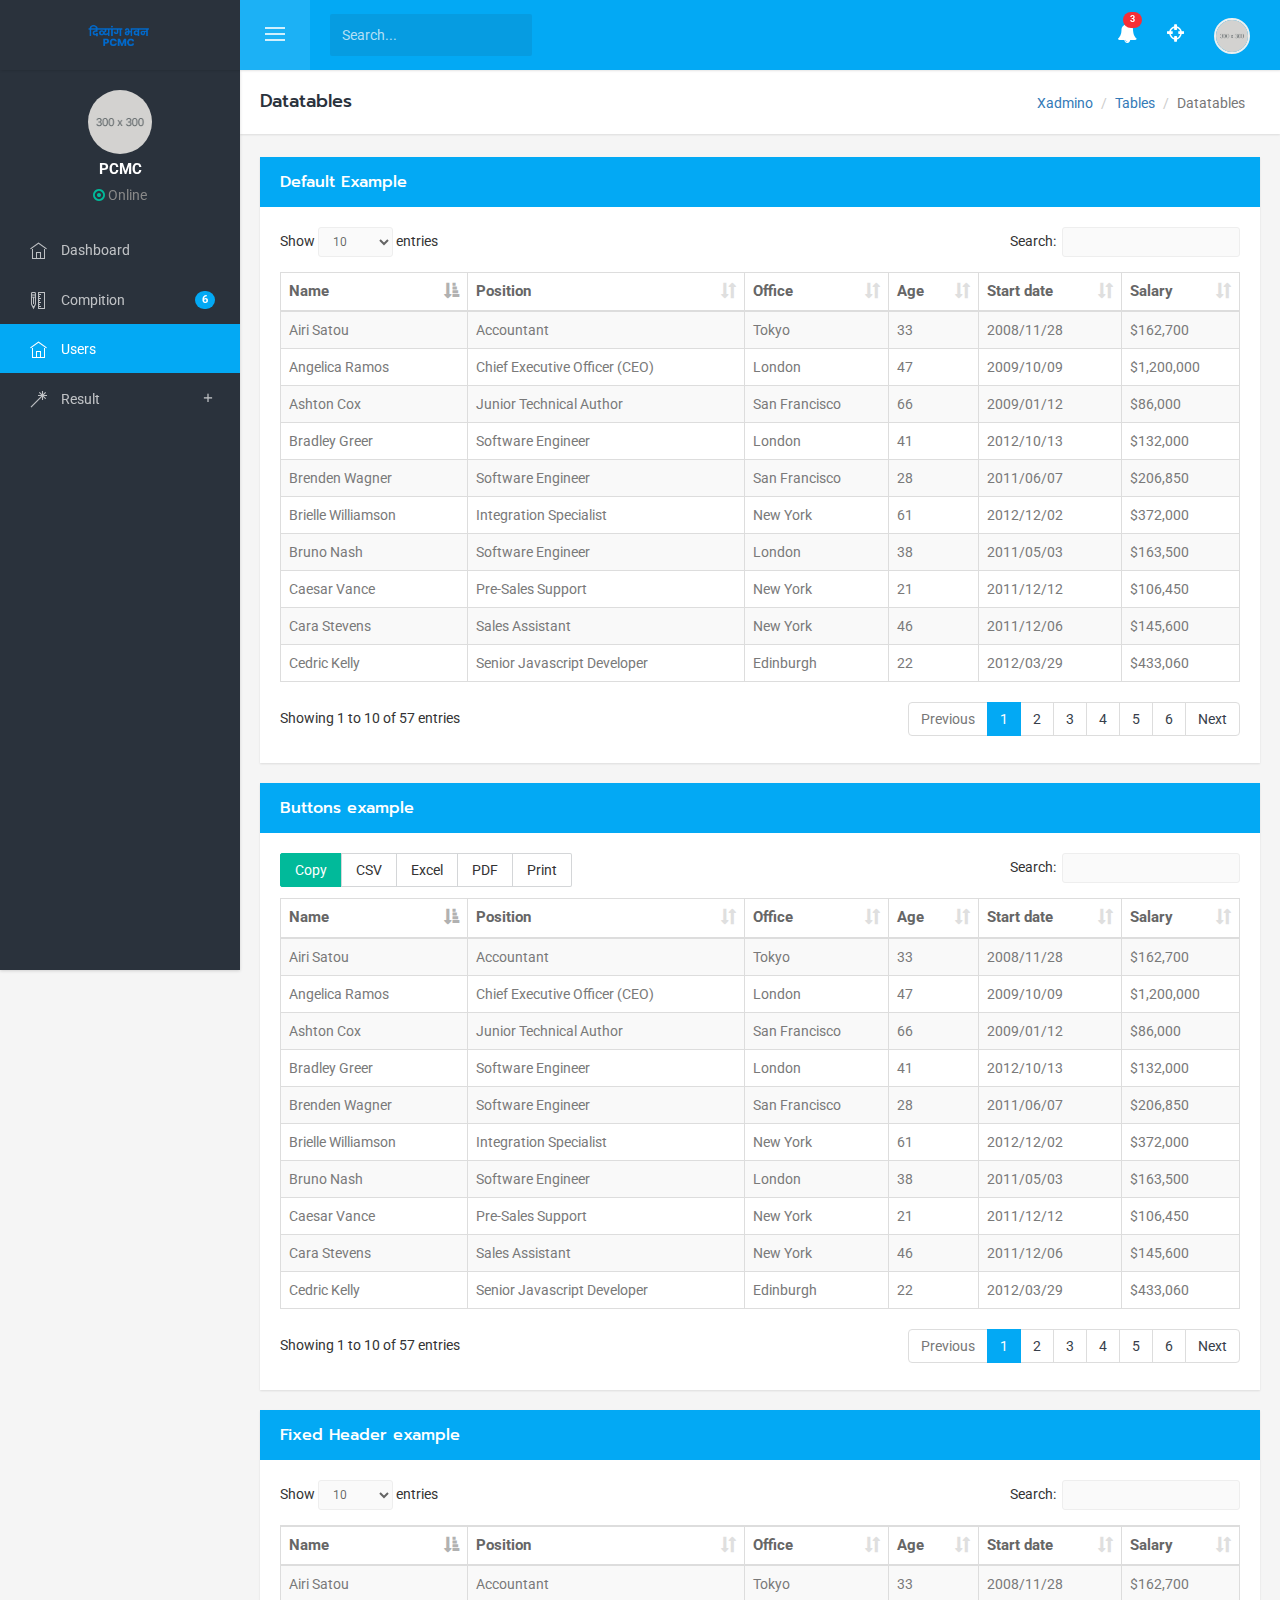
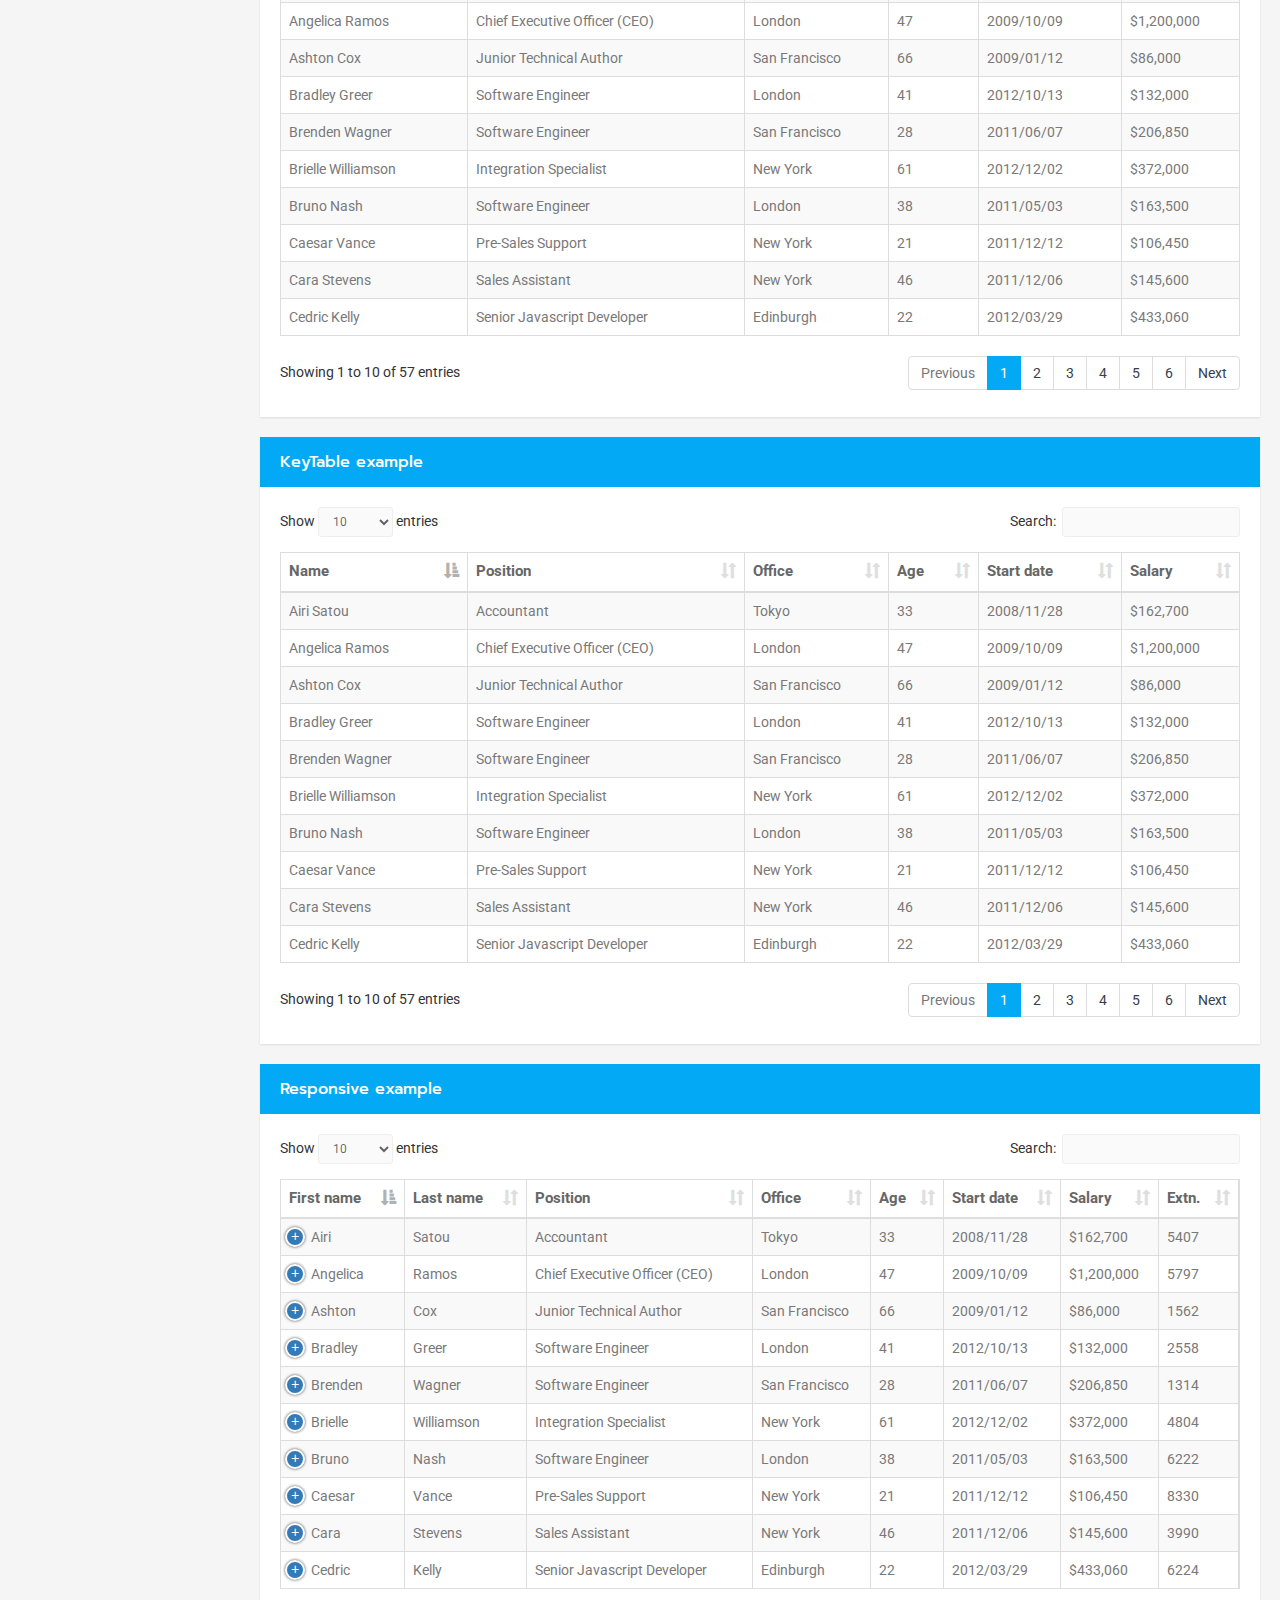
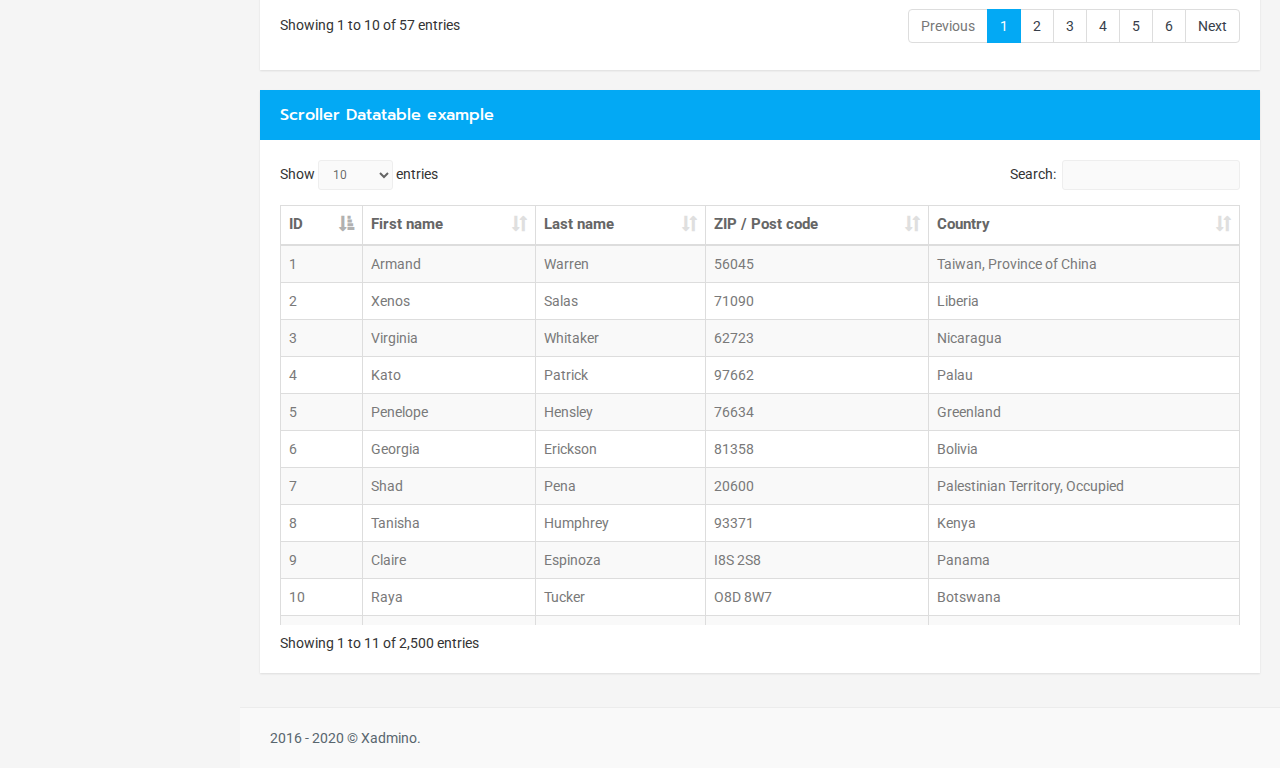
==== Xadmino_v1.1.0/Admin/tables-datatable.html @ afa3bd21 "Initial commit" ====
<!DOCTYPE html>
<html>
    <head>
        <meta charset="utf-8" />
        <title>Xadmino - Responsive Admin Dashboard Template</title>
        <meta name="viewport" content="width=device-width, initial-scale=1.0, maximum-scale=1.0, user-scalable=no" />
        <meta content="Admin Dashboard" name="description" />
        <meta content="ThemeDesign" name="author" />
        <meta http-equiv="X-UA-Compatible" content="IE=edge" />

        <link rel="shortcut icon" href="assets/images/favicon.ico">

        <!-- DataTables -->
        <link href="assets/plugins/datatables/jquery.dataTables.min.css" rel="stylesheet" type="text/css" />
        <link href="assets/plugins/datatables/buttons.bootstrap.min.css" rel="stylesheet" type="text/css" />
        <link href="assets/plugins/datatables/fixedHeader.bootstrap.min.css" rel="stylesheet" type="text/css" />
        <link href="assets/plugins/datatables/responsive.bootstrap.min.css" rel="stylesheet" type="text/css" />
        <link href="assets/plugins/datatables/dataTables.bootstrap.min.css" rel="stylesheet" type="text/css"/>
        <link href="assets/plugins/datatables/scroller.bootstrap.min.css" rel="stylesheet" type="text/css" />

        <link href="assets/css/bootstrap.min.css" rel="stylesheet" type="text/css">
        <link href="assets/css/icons.css" rel="stylesheet" type="text/css">
        <link href="assets/css/style.css" rel="stylesheet" type="text/css">

    </head>


    <body class="fixed-left">

        <!-- Begin page -->
        <div id="wrapper">

            <!-- Top Bar Start -->
            <div class="topbar">
                <!-- LOGO -->
                <div class="topbar-left">
                    <div class="text-center">
                        <a href="index.html" class="logo"><img src="assets/images/PCMC1.png" height="28"></a>
                        <a href="index.html" class="logo-sm"><img src="assets/images/logo_sm.png" height="36"></a>
                    </div>
                </div>
                <!-- Button mobile view to collapse sidebar menu -->
                <div class="navbar navbar-default" role="navigation">
                    <div class="container">
                        <div class="">
                            <div class="pull-left">
                                <button type="button" class="button-menu-mobile open-left waves-effect waves-light">
                                    <i class="ion-navicon"></i>
                                </button>
                                <span class="clearfix"></span>
                            </div>
                            <form class="navbar-form pull-left" role="search">
                                <div class="form-group">
                                    <input type="text" class="form-control search-bar" placeholder="Search...">
                                </div>
                                <button type="submit" class="btn btn-search"><i class="fa fa-search"></i></button>
                            </form>

                            <ul class="nav navbar-nav navbar-right pull-right">
                                <li class="dropdown hidden-xs">
                                    <a href="#" data-target="#" class="dropdown-toggle waves-effect waves-light" data-toggle="dropdown" aria-expanded="true">
                                        <i class="fa fa-bell"></i> <span class="badge badge-xs badge-danger">3</span>
                                    </a>
                                    <ul class="dropdown-menu dropdown-menu-lg">
                                        <li class="text-center notifi-title">Notification <span class="badge badge-xs badge-success">3</span></li>
                                        <li class="list-group">
                                           <!-- list item-->
                                           <a href="javascript:void(0);" class="list-group-item">
                                              <div class="media">
                                                 <div class="media-heading">Your order is placed</div>
                                                 <p class="m-0">
                                                   <small>Dummy text of the printing and typesetting industry.</small>
                                                 </p>
                                              </div>
                                           </a>
                                           <!-- list item-->
                                            <a href="javascript:void(0);" class="list-group-item">
                                              <div class="media">
                                                 <div class="media-body clearfix">
                                                    <div class="media-heading">New Message received</div>
                                                    <p class="m-0">
                                                       <small>You have 87 unread messages</small>
                                                    </p>
                                                 </div>
                                              </div>
                                            </a>
                                            <!-- list item-->
                                            <a href="javascript:void(0);" class="list-group-item">
                                              <div class="media">
                                                 <div class="media-body clearfix">
                                                    <div class="media-heading">Your item is shipped.</div>
                                                    <p class="m-0">
                                                       <small>It is a long established fact that a reader will</small>
                                                    </p>
                                                 </div>
                                              </div>
                                            </a>
                                           <!-- last list item -->
                                            <a href="javascript:void(0);" class="list-group-item">
                                              <small class="text-primary">See all notifications</small>
                                            </a>
                                        </li>
                                    </ul>
                                </li>
                                <li class="hidden-xs">
                                    <a href="#" id="btn-fullscreen" class="waves-effect waves-light"><i class="fa fa-crosshairs"></i></a>
                                </li>
                                <li class="dropdown">
                                    <a href="" class="dropdown-toggle profile waves-effect waves-light" data-toggle="dropdown" aria-expanded="true"><img src="assets/images/users/avatar-1.jpg" alt="user-img" class="img-circle"> </a>
                                    <ul class="dropdown-menu">
                                        <li><a href="javascript:void(0)"> Profile</a></li>
                                        <li><a href="javascript:void(0)"><span class="badge badge-success pull-right">5</span> Settings </a></li>
                                        <li><a href="javascript:void(0)"> Lock screen</a></li>
                                        <li class="divider"></li>
                                        <li><a href="javascript:void(0)"> Logout</a></li>
                                    </ul>
                                </li>
                            </ul>
                        </div>
                        <!--/.nav-collapse -->
                    </div>
                </div>
            </div>
            <!-- Top Bar End -->


            <!-- ========== Left Sidebar Start ========== -->

            <div class="left side-menu">
                <div class="sidebar-inner slimscrollleft">
                    <div class="user-details">
                        <div class="text-center">
                            <img src="assets/images/users/avatar-1.jpg" alt="" class="img-circle">
                        </div>
                        <div class="user-info">
                            <div class="dropdown">
                                <a href="#" class="dropdown-toggle" data-toggle="dropdown" aria-expanded="false">PCMC</a>
                                <ul class="dropdown-menu">
                                    <li><a href="javascript:void(0)"> Profile</a></li>
                                    <li><a href="javascript:void(0)"> Settings</a></li>
                                    <li><a href="javascript:void(0)"> Lock screen</a></li>
                                    <li class="divider"></li>
                                    <li><a href="javascript:void(0)"> Logout</a></li>
                                </ul>
                            </div>

                            <p class="text-muted m-0"><i class="fa fa-dot-circle-o text-success"></i> Online</p>
                        </div>
                    </div>
                    <!--- Divider -->
                    <div id="sidebar-menu">
                        <ul>
                            <li>
                                <a href="index.html" class="waves-effect"><i class="ti-home"></i><span> Dashboard </span></a>
                            </li>

                            <li>
                                <a href="ui-panels.html" class="waves-effect"><i class="ti-ruler-pencil"></i><span> Compition <span class="badge badge-primary pull-right">6</span></span></a>
                            </li>

                            <li>
                                <a href="tables-datatable.html" class="waves-effect"><i class="ti-home"></i><span> Users</span></a>
                            </li>


                            <li class="has_sub">
                                <a href="javascript:void(0);" class="waves-effect"><i class="ti-wand"></i> <span> Result </span> <span class="pull-right"><i class="mdi mdi-plus"></i></span></a>
                              
                            </li>

                       

                            

                       


                          

                           

                            <!--<li class="has_sub">-->
                                <!--<a href="javascript:void(0);" class="waves-effect"><i class="ti-share"></i><span>Multi Menu </span><span class="pull-right"><i class="mdi mdi-plus"></i></span></a>-->
                                <!--<ul>-->
                                    <!--<li class="has_sub">-->
                                        <!--<a href="javascript:void(0);" class="waves-effect"><span>Menu Item 1.1</span> <span class="pull-right"><i class="mdi mdi-plus"></i></span></a>-->
                                        <!--<ul style="">-->
                                            <!--<li><a href="javascript:void(0);"><span>Menu Item 2.1</span></a></li>-->
                                            <!--<li><a href="javascript:void(0);"><span>Menu Item 2.2</span></a></li>-->
                                        <!--</ul>-->
                                    <!--</li>-->
                                    <!--<li>-->
                                        <!--<a href="javascript:void(0);"><span>Menu Item 1.2</span></a>-->
                                    <!--</li>-->
                                <!--</ul>-->
                            <!--</li>-->
                        </ul>
                    </div>
                    <div class="clearfix"></div>
                </div> <!-- end sidebarinner -->
            </div> <!-- Left Sidebar End -->

            <!-- Start right Content here -->

            <div class="content-page">
                <!-- Start content -->
                <div class="content">
                    <div class="container">

                        <!-- Page-Title -->
                        <div class="row">
                            <div class="col-sm-12">
                                <div class="page-header-title">
                                    <h4 class="pull-left page-title">Datatables</h4>
                                    <ol class="breadcrumb pull-right">
                                        <li><a href="#">Xadmino</a></li>
                                        <li><a href="#">Tables</a></li>
                                        <li class="active">Datatables</li>
                                    </ol>
                                    <div class="clearfix"></div>
                                </div>
                            </div>
                        </div>


                        <div class="row">
                            <div class="col-md-12">
                                <div class="panel panel-primary">
                                    <div class="panel-heading">
                                        <h3 class="panel-title">Default Example</h3>
                                    </div>
                                    <div class="panel-body">
                                        <div class="row">
                                            <div class="col-md-12 col-sm-12 col-xs-12">
                                                <table id="datatable" class="table table-striped table-bordered">
                                                    <thead>
                                                        <tr>
                                                            <th>Name</th>
                                                            <th>Position</th>
                                                            <th>Office</th>
                                                            <th>Age</th>
                                                            <th>Start date</th>
                                                            <th>Salary</th>
                                                        </tr>
                                                    </thead>


                                                    <tbody>
                                                        <tr>
                                                            <td>Tiger Nixon</td>
                                                            <td>System Architect</td>
                                                            <td>Edinburgh</td>
                                                            <td>61</td>
                                                            <td>2011/04/25</td>
                                                            <td>$320,800</td>
                                                        </tr>
                                                        <tr>
                                                            <td>Garrett Winters</td>
                                                            <td>Accountant</td>
                                                            <td>Tokyo</td>
                                                            <td>63</td>
                                                            <td>2011/07/25</td>
                                                            <td>$170,750</td>
                                                        </tr>
                                                        <tr>
                                                            <td>Ashton Cox</td>
                                                            <td>Junior Technical Author</td>
                                                            <td>San Francisco</td>
                                                            <td>66</td>
                                                            <td>2009/01/12</td>
                                                            <td>$86,000</td>
                                                        </tr>
                                                        <tr>
                                                            <td>Cedric Kelly</td>
                                                            <td>Senior Javascript Developer</td>
                                                            <td>Edinburgh</td>
                                                            <td>22</td>
                                                            <td>2012/03/29</td>
                                                            <td>$433,060</td>
                                                        </tr>
                                                        <tr>
                                                            <td>Airi Satou</td>
                                                            <td>Accountant</td>
                                                            <td>Tokyo</td>
                                                            <td>33</td>
                                                            <td>2008/11/28</td>
                                                            <td>$162,700</td>
                                                        </tr>
                                                        <tr>
                                                            <td>Brielle Williamson</td>
                                                            <td>Integration Specialist</td>
                                                            <td>New York</td>
                                                            <td>61</td>
                                                            <td>2012/12/02</td>
                                                            <td>$372,000</td>
                                                        </tr>
                                                        <tr>
                                                            <td>Herrod Chandler</td>
                                                            <td>Sales Assistant</td>
                                                            <td>San Francisco</td>
                                                            <td>59</td>
                                                            <td>2012/08/06</td>
                                                            <td>$137,500</td>
                                                        </tr>
                                                        <tr>
                                                            <td>Rhona Davidson</td>
                                                            <td>Integration Specialist</td>
                                                            <td>Tokyo</td>
                                                            <td>55</td>
                                                            <td>2010/10/14</td>
                                                            <td>$327,900</td>
                                                        </tr>
                                                        <tr>
                                                            <td>Colleen Hurst</td>
                                                            <td>Javascript Developer</td>
                                                            <td>San Francisco</td>
                                                            <td>39</td>
                                                            <td>2009/09/15</td>
                                                            <td>$205,500</td>
                                                        </tr>
                                                        <tr>
                                                            <td>Sonya Frost</td>
                                                            <td>Software Engineer</td>
                                                            <td>Edinburgh</td>
                                                            <td>23</td>
                                                            <td>2008/12/13</td>
                                                            <td>$103,600</td>
                                                        </tr>
                                                        <tr>
                                                            <td>Jena Gaines</td>
                                                            <td>Office Manager</td>
                                                            <td>London</td>
                                                            <td>30</td>
                                                            <td>2008/12/19</td>
                                                            <td>$90,560</td>
                                                        </tr>
                                                        <tr>
                                                            <td>Quinn Flynn</td>
                                                            <td>Support Lead</td>
                                                            <td>Edinburgh</td>
                                                            <td>22</td>
                                                            <td>2013/03/03</td>
                                                            <td>$342,000</td>
                                                        </tr>
                                                        <tr>
                                                            <td>Charde Marshall</td>
                                                            <td>Regional Director</td>
                                                            <td>San Francisco</td>
                                                            <td>36</td>
                                                            <td>2008/10/16</td>
                                                            <td>$470,600</td>
                                                        </tr>
                                                        <tr>
                                                            <td>Haley Kennedy</td>
                                                            <td>Senior Marketing Designer</td>
                                                            <td>London</td>
                                                            <td>43</td>
                                                            <td>2012/12/18</td>
                                                            <td>$313,500</td>
                                                        </tr>
                                                        <tr>
                                                            <td>Tatyana Fitzpatrick</td>
                                                            <td>Regional Director</td>
                                                            <td>London</td>
                                                            <td>19</td>
                                                            <td>2010/03/17</td>
                                                            <td>$385,750</td>
                                                        </tr>
                                                        <tr>
                                                            <td>Michael Silva</td>
                                                            <td>Marketing Designer</td>
                                                            <td>London</td>
                                                            <td>66</td>
                                                            <td>2012/11/27</td>
                                                            <td>$198,500</td>
                                                        </tr>
                                                        <tr>
                                                            <td>Paul Byrd</td>
                                                            <td>Chief Financial Officer (CFO)</td>
                                                            <td>New York</td>
                                                            <td>64</td>
                                                            <td>2010/06/09</td>
                                                            <td>$725,000</td>
                                                        </tr>
                                                        <tr>
                                                            <td>Gloria Little</td>
                                                            <td>Systems Administrator</td>
                                                            <td>New York</td>
                                                            <td>59</td>
                                                            <td>2009/04/10</td>
                                                            <td>$237,500</td>
                                                        </tr>
                                                        <tr>
                                                            <td>Bradley Greer</td>
                                                            <td>Software Engineer</td>
                                                            <td>London</td>
                                                            <td>41</td>
                                                            <td>2012/10/13</td>
                                                            <td>$132,000</td>
                                                        </tr>
                                                        <tr>
                                                            <td>Dai Rios</td>
                                                            <td>Personnel Lead</td>
                                                            <td>Edinburgh</td>
                                                            <td>35</td>
                                                            <td>2012/09/26</td>
                                                            <td>$217,500</td>
                                                        </tr>
                                                        <tr>
                                                            <td>Jenette Caldwell</td>
                                                            <td>Development Lead</td>
                                                            <td>New York</td>
                                                            <td>30</td>
                                                            <td>2011/09/03</td>
                                                            <td>$345,000</td>
                                                        </tr>
                                                        <tr>
                                                            <td>Yuri Berry</td>
                                                            <td>Chief Marketing Officer (CMO)</td>
                                                            <td>New York</td>
                                                            <td>40</td>
                                                            <td>2009/06/25</td>
                                                            <td>$675,000</td>
                                                        </tr>
                                                        <tr>
                                                            <td>Caesar Vance</td>
                                                            <td>Pre-Sales Support</td>
                                                            <td>New York</td>
                                                            <td>21</td>
                                                            <td>2011/12/12</td>
                                                            <td>$106,450</td>
                                                        </tr>
                                                        <tr>
                                                            <td>Doris Wilder</td>
                                                            <td>Sales Assistant</td>
                                                            <td>Sidney</td>
                                                            <td>23</td>
                                                            <td>2010/09/20</td>
                                                            <td>$85,600</td>
                                                        </tr>
                                                        <tr>
                                                            <td>Angelica Ramos</td>
                                                            <td>Chief Executive Officer (CEO)</td>
                                                            <td>London</td>
                                                            <td>47</td>
                                                            <td>2009/10/09</td>
                                                            <td>$1,200,000</td>
                                                        </tr>
                                                        <tr>
                                                            <td>Gavin Joyce</td>
                                                            <td>Developer</td>
                                                            <td>Edinburgh</td>
                                                            <td>42</td>
                                                            <td>2010/12/22</td>
                                                            <td>$92,575</td>
                                                        </tr>
                                                        <tr>
                                                            <td>Jennifer Chang</td>
                                                            <td>Regional Director</td>
                                                            <td>Singapore</td>
                                                            <td>28</td>
                                                            <td>2010/11/14</td>
                                                            <td>$357,650</td>
                                                        </tr>
                                                        <tr>
                                                            <td>Brenden Wagner</td>
                                                            <td>Software Engineer</td>
                                                            <td>San Francisco</td>
                                                            <td>28</td>
                                                            <td>2011/06/07</td>
                                                            <td>$206,850</td>
                                                        </tr>
                                                        <tr>
                                                            <td>Fiona Green</td>
                                                            <td>Chief Operating Officer (COO)</td>
                                                            <td>San Francisco</td>
                                                            <td>48</td>
                                                            <td>2010/03/11</td>
                                                            <td>$850,000</td>
                                                        </tr>
                                                        <tr>
                                                            <td>Shou Itou</td>
                                                            <td>Regional Marketing</td>
                                                            <td>Tokyo</td>
                                                            <td>20</td>
                                                            <td>2011/08/14</td>
                                                            <td>$163,000</td>
                                                        </tr>
                                                        <tr>
                                                            <td>Michelle House</td>
                                                            <td>Integration Specialist</td>
                                                            <td>Sidney</td>
                                                            <td>37</td>
                                                            <td>2011/06/02</td>
                                                            <td>$95,400</td>
                                                        </tr>
                                                        <tr>
                                                            <td>Suki Burks</td>
                                                            <td>Developer</td>
                                                            <td>London</td>
                                                            <td>53</td>
                                                            <td>2009/10/22</td>
                                                            <td>$114,500</td>
                                                        </tr>
                                                        <tr>
                                                            <td>Prescott Bartlett</td>
                                                            <td>Technical Author</td>
                                                            <td>London</td>
                                                            <td>27</td>
                                                            <td>2011/05/07</td>
                                                            <td>$145,000</td>
                                                        </tr>
                                                        <tr>
                                                            <td>Gavin Cortez</td>
                                                            <td>Team Leader</td>
                                                            <td>San Francisco</td>
                                                            <td>22</td>
                                                            <td>2008/10/26</td>
                                                            <td>$235,500</td>
                                                        </tr>
                                                        <tr>
                                                            <td>Martena Mccray</td>
                                                            <td>Post-Sales support</td>
                                                            <td>Edinburgh</td>
                                                            <td>46</td>
                                                            <td>2011/03/09</td>
                                                            <td>$324,050</td>
                                                        </tr>
                                                        <tr>
                                                            <td>Unity Butler</td>
                                                            <td>Marketing Designer</td>
                                                            <td>San Francisco</td>
                                                            <td>47</td>
                                                            <td>2009/12/09</td>
                                                            <td>$85,675</td>
                                                        </tr>
                                                        <tr>
                                                            <td>Howard Hatfield</td>
                                                            <td>Office Manager</td>
                                                            <td>San Francisco</td>
                                                            <td>51</td>
                                                            <td>2008/12/16</td>
                                                            <td>$164,500</td>
                                                        </tr>
                                                        <tr>
                                                            <td>Hope Fuentes</td>
                                                            <td>Secretary</td>
                                                            <td>San Francisco</td>
                                                            <td>41</td>
                                                            <td>2010/02/12</td>
                                                            <td>$109,850</td>
                                                        </tr>
                                                        <tr>
                                                            <td>Vivian Harrell</td>
                                                            <td>Financial Controller</td>
                                                            <td>San Francisco</td>
                                                            <td>62</td>
                                                            <td>2009/02/14</td>
                                                            <td>$452,500</td>
                                                        </tr>
                                                        <tr>
                                                            <td>Timothy Mooney</td>
                                                            <td>Office Manager</td>
                                                            <td>London</td>
                                                            <td>37</td>
                                                            <td>2008/12/11</td>
                                                            <td>$136,200</td>
                                                        </tr>
                                                        <tr>
                                                            <td>Jackson Bradshaw</td>
                                                            <td>Director</td>
                                                            <td>New York</td>
                                                            <td>65</td>
                                                            <td>2008/09/26</td>
                                                            <td>$645,750</td>
                                                        </tr>
                                                        <tr>
                                                            <td>Olivia Liang</td>
                                                            <td>Support Engineer</td>
                                                            <td>Singapore</td>
                                                            <td>64</td>
                                                            <td>2011/02/03</td>
                                                            <td>$234,500</td>
                                                        </tr>
                                                        <tr>
                                                            <td>Bruno Nash</td>
                                                            <td>Software Engineer</td>
                                                            <td>London</td>
                                                            <td>38</td>
                                                            <td>2011/05/03</td>
                                                            <td>$163,500</td>
                                                        </tr>
                                                        <tr>
                                                            <td>Sakura Yamamoto</td>
                                                            <td>Support Engineer</td>
                                                            <td>Tokyo</td>
                                                            <td>37</td>
                                                            <td>2009/08/19</td>
                                                            <td>$139,575</td>
                                                        </tr>
                                                        <tr>
                                                            <td>Thor Walton</td>
                                                            <td>Developer</td>
                                                            <td>New York</td>
                                                            <td>61</td>
                                                            <td>2013/08/11</td>
                                                            <td>$98,540</td>
                                                        </tr>
                                                        <tr>
                                                            <td>Finn Camacho</td>
                                                            <td>Support Engineer</td>
                                                            <td>San Francisco</td>
                                                            <td>47</td>
                                                            <td>2009/07/07</td>
                                                            <td>$87,500</td>
                                                        </tr>
                                                        <tr>
                                                            <td>Serge Baldwin</td>
                                                            <td>Data Coordinator</td>
                                                            <td>Singapore</td>
                                                            <td>64</td>
                                                            <td>2012/04/09</td>
                                                            <td>$138,575</td>
                                                        </tr>
                                                        <tr>
                                                            <td>Zenaida Frank</td>
                                                            <td>Software Engineer</td>
                                                            <td>New York</td>
                                                            <td>63</td>
                                                            <td>2010/01/04</td>
                                                            <td>$125,250</td>
                                                        </tr>
                                                        <tr>
                                                            <td>Zorita Serrano</td>
                                                            <td>Software Engineer</td>
                                                            <td>San Francisco</td>
                                                            <td>56</td>
                                                            <td>2012/06/01</td>
                                                            <td>$115,000</td>
                                                        </tr>
                                                        <tr>
                                                            <td>Jennifer Acosta</td>
                                                            <td>Junior Javascript Developer</td>
                                                            <td>Edinburgh</td>
                                                            <td>43</td>
                                                            <td>2013/02/01</td>
                                                            <td>$75,650</td>
                                                        </tr>
                                                        <tr>
                                                            <td>Cara Stevens</td>
                                                            <td>Sales Assistant</td>
                                                            <td>New York</td>
                                                            <td>46</td>
                                                            <td>2011/12/06</td>
                                                            <td>$145,600</td>
                                                        </tr>
                                                        <tr>
                                                            <td>Hermione Butler</td>
                                                            <td>Regional Director</td>
                                                            <td>London</td>
                                                            <td>47</td>
                                                            <td>2011/03/21</td>
                                                            <td>$356,250</td>
                                                        </tr>
                                                        <tr>
                                                            <td>Lael Greer</td>
                                                            <td>Systems Administrator</td>
                                                            <td>London</td>
                                                            <td>21</td>
                                                            <td>2009/02/27</td>
                                                            <td>$103,500</td>
                                                        </tr>
                                                        <tr>
                                                            <td>Jonas Alexander</td>
                                                            <td>Developer</td>
                                                            <td>San Francisco</td>
                                                            <td>30</td>
                                                            <td>2010/07/14</td>
                                                            <td>$86,500</td>
                                                        </tr>
                                                        <tr>
                                                            <td>Shad Decker</td>
                                                            <td>Regional Director</td>
                                                            <td>Edinburgh</td>
                                                            <td>51</td>
                                                            <td>2008/11/13</td>
                                                            <td>$183,000</td>
                                                        </tr>
                                                        <tr>
                                                            <td>Michael Bruce</td>
                                                            <td>Javascript Developer</td>
                                                            <td>Singapore</td>
                                                            <td>29</td>
                                                            <td>2011/06/27</td>
                                                            <td>$183,000</td>
                                                        </tr>
                                                        <tr>
                                                            <td>Donna Snider</td>
                                                            <td>Customer Support</td>
                                                            <td>New York</td>
                                                            <td>27</td>
                                                            <td>2011/01/25</td>
                                                            <td>$112,000</td>
                                                        </tr>
                                                    </tbody>
                                                </table>

                                            </div>
                                        </div>
                                    </div>
                                </div>
                            </div>

                        </div> <!-- End Row -->


                        <div class="row">
                            <div class="col-md-12">
                                <div class="panel panel-primary">
                                    <div class="panel-heading">
                                        <h3 class="panel-title">Buttons example</h3>
                                    </div>
                                    <div class="panel-body">

                                        <table id="datatable-buttons" class="table table-striped table-bordered">
                                            <thead>
                                                <tr>
                                                    <th>Name</th>
                                                    <th>Position</th>
                                                    <th>Office</th>
                                                    <th>Age</th>
                                                    <th>Start date</th>
                                                    <th>Salary</th>
                                                </tr>
                                            </thead>


                                            <tbody>
                                                <tr>
                                                    <td>Tiger Nixon</td>
                                                    <td>System Architect</td>
                                                    <td>Edinburgh</td>
                                                    <td>61</td>
                                                    <td>2011/04/25</td>
                                                    <td>$320,800</td>
                                                </tr>
                                                <tr>
                                                    <td>Garrett Winters</td>
                                                    <td>Accountant</td>
                                                    <td>Tokyo</td>
                                                    <td>63</td>
                                                    <td>2011/07/25</td>
                                                    <td>$170,750</td>
                                                </tr>
                                                <tr>
                                                    <td>Ashton Cox</td>
                                                    <td>Junior Technical Author</td>
                                                    <td>San Francisco</td>
                                                    <td>66</td>
                                                    <td>2009/01/12</td>
                                                    <td>$86,000</td>
                                                </tr>
                                                <tr>
                                                    <td>Cedric Kelly</td>
                                                    <td>Senior Javascript Developer</td>
                                                    <td>Edinburgh</td>
                                                    <td>22</td>
                                                    <td>2012/03/29</td>
                                                    <td>$433,060</td>
                                                </tr>
                                                <tr>
                                                    <td>Airi Satou</td>
                                                    <td>Accountant</td>
                                                    <td>Tokyo</td>
                                                    <td>33</td>
                                                    <td>2008/11/28</td>
                                                    <td>$162,700</td>
                                                </tr>
                                                <tr>
                                                    <td>Brielle Williamson</td>
                                                    <td>Integration Specialist</td>
                                                    <td>New York</td>
                                                    <td>61</td>
                                                    <td>2012/12/02</td>
                                                    <td>$372,000</td>
                                                </tr>
                                                <tr>
                                                    <td>Herrod Chandler</td>
                                                    <td>Sales Assistant</td>
                                                    <td>San Francisco</td>
                                                    <td>59</td>
                                                    <td>2012/08/06</td>
                                                    <td>$137,500</td>
                                                </tr>
                                                <tr>
                                                    <td>Rhona Davidson</td>
                                                    <td>Integration Specialist</td>
                                                    <td>Tokyo</td>
                                                    <td>55</td>
                                                    <td>2010/10/14</td>
                                                    <td>$327,900</td>
                                                </tr>
                                                <tr>
                                                    <td>Colleen Hurst</td>
                                                    <td>Javascript Developer</td>
                                                    <td>San Francisco</td>
                                                    <td>39</td>
                                                    <td>2009/09/15</td>
                                                    <td>$205,500</td>
                                                </tr>
                                                <tr>
                                                    <td>Sonya Frost</td>
                                                    <td>Software Engineer</td>
                                                    <td>Edinburgh</td>
                                                    <td>23</td>
                                                    <td>2008/12/13</td>
                                                    <td>$103,600</td>
                                                </tr>
                                                <tr>
                                                    <td>Jena Gaines</td>
                                                    <td>Office Manager</td>
                                                    <td>London</td>
                                                    <td>30</td>
                                                    <td>2008/12/19</td>
                                                    <td>$90,560</td>
                                                </tr>
                                                <tr>
                                                    <td>Quinn Flynn</td>
                                                    <td>Support Lead</td>
                                                    <td>Edinburgh</td>
                                                    <td>22</td>
                                                    <td>2013/03/03</td>
                                                    <td>$342,000</td>
                                                </tr>
                                                <tr>
                                                    <td>Charde Marshall</td>
                                                    <td>Regional Director</td>
                                                    <td>San Francisco</td>
                                                    <td>36</td>
                                                    <td>2008/10/16</td>
                                                    <td>$470,600</td>
                                                </tr>
                                                <tr>
                                                    <td>Haley Kennedy</td>
                                                    <td>Senior Marketing Designer</td>
                                                    <td>London</td>
                                                    <td>43</td>
                                                    <td>2012/12/18</td>
                                                    <td>$313,500</td>
                                                </tr>
                                                <tr>
                                                    <td>Tatyana Fitzpatrick</td>
                                                    <td>Regional Director</td>
                                                    <td>London</td>
                                                    <td>19</td>
                                                    <td>2010/03/17</td>
                                                    <td>$385,750</td>
                                                </tr>
                                                <tr>
                                                    <td>Michael Silva</td>
                                                    <td>Marketing Designer</td>
                                                    <td>London</td>
                                                    <td>66</td>
                                                    <td>2012/11/27</td>
                                                    <td>$198,500</td>
                                                </tr>
                                                <tr>
                                                    <td>Paul Byrd</td>
                                                    <td>Chief Financial Officer (CFO)</td>
                                                    <td>New York</td>
                                                    <td>64</td>
                                                    <td>2010/06/09</td>
                                                    <td>$725,000</td>
                                                </tr>
                                                <tr>
                                                    <td>Gloria Little</td>
                                                    <td>Systems Administrator</td>
                                                    <td>New York</td>
                                                    <td>59</td>
                                                    <td>2009/04/10</td>
                                                    <td>$237,500</td>
                                                </tr>
                                                <tr>
                                                    <td>Bradley Greer</td>
                                                    <td>Software Engineer</td>
                                                    <td>London</td>
                                                    <td>41</td>
                                                    <td>2012/10/13</td>
                                                    <td>$132,000</td>
                                                </tr>
                                                <tr>
                                                    <td>Dai Rios</td>
                                                    <td>Personnel Lead</td>
                                                    <td>Edinburgh</td>
                                                    <td>35</td>
                                                    <td>2012/09/26</td>
                                                    <td>$217,500</td>
                                                </tr>
                                                <tr>
                                                    <td>Jenette Caldwell</td>
                                                    <td>Development Lead</td>
                                                    <td>New York</td>
                                                    <td>30</td>
                                                    <td>2011/09/03</td>
                                                    <td>$345,000</td>
                                                </tr>
                                                <tr>
                                                    <td>Yuri Berry</td>
                                                    <td>Chief Marketing Officer (CMO)</td>
                                                    <td>New York</td>
                                                    <td>40</td>
                                                    <td>2009/06/25</td>
                                                    <td>$675,000</td>
                                                </tr>
                                                <tr>
                                                    <td>Caesar Vance</td>
                                                    <td>Pre-Sales Support</td>
                                                    <td>New York</td>
                                                    <td>21</td>
                                                    <td>2011/12/12</td>
                                                    <td>$106,450</td>
                                                </tr>
                                                <tr>
                                                    <td>Doris Wilder</td>
                                                    <td>Sales Assistant</td>
                                                    <td>Sidney</td>
                                                    <td>23</td>
                                                    <td>2010/09/20</td>
                                                    <td>$85,600</td>
                                                </tr>
                                                <tr>
                                                    <td>Angelica Ramos</td>
                                                    <td>Chief Executive Officer (CEO)</td>
                                                    <td>London</td>
                                                    <td>47</td>
                                                    <td>2009/10/09</td>
                                                    <td>$1,200,000</td>
                                                </tr>
                                                <tr>
                                                    <td>Gavin Joyce</td>
                                                    <td>Developer</td>
                                                    <td>Edinburgh</td>
                                                    <td>42</td>
                                                    <td>2010/12/22</td>
                                                    <td>$92,575</td>
                                                </tr>
                                                <tr>
                                                    <td>Jennifer Chang</td>
                                                    <td>Regional Director</td>
                                                    <td>Singapore</td>
                                                    <td>28</td>
                                                    <td>2010/11/14</td>
                                                    <td>$357,650</td>
                                                </tr>
                                                <tr>
                                                    <td>Brenden Wagner</td>
                                                    <td>Software Engineer</td>
                                                    <td>San Francisco</td>
                                                    <td>28</td>
                                                    <td>2011/06/07</td>
                                                    <td>$206,850</td>
                                                </tr>
                                                <tr>
                                                    <td>Fiona Green</td>
                                                    <td>Chief Operating Officer (COO)</td>
                                                    <td>San Francisco</td>
                                                    <td>48</td>
                                                    <td>2010/03/11</td>
                                                    <td>$850,000</td>
                                                </tr>
                                                <tr>
                                                    <td>Shou Itou</td>
                                                    <td>Regional Marketing</td>
                                                    <td>Tokyo</td>
                                                    <td>20</td>
                                                    <td>2011/08/14</td>
                                                    <td>$163,000</td>
                                                </tr>
                                                <tr>
                                                    <td>Michelle House</td>
                                                    <td>Integration Specialist</td>
                                                    <td>Sidney</td>
                                                    <td>37</td>
                                                    <td>2011/06/02</td>
                                                    <td>$95,400</td>
                                                </tr>
                                                <tr>
                                                    <td>Suki Burks</td>
                                                    <td>Developer</td>
                                                    <td>London</td>
                                                    <td>53</td>
                                                    <td>2009/10/22</td>
                                                    <td>$114,500</td>
                                                </tr>
                                                <tr>
                                                    <td>Prescott Bartlett</td>
                                                    <td>Technical Author</td>
                                                    <td>London</td>
                                                    <td>27</td>
                                                    <td>2011/05/07</td>
                                                    <td>$145,000</td>
                                                </tr>
                                                <tr>
                                                    <td>Gavin Cortez</td>
                                                    <td>Team Leader</td>
                                                    <td>San Francisco</td>
                                                    <td>22</td>
                                                    <td>2008/10/26</td>
                                                    <td>$235,500</td>
                                                </tr>
                                                <tr>
                                                    <td>Martena Mccray</td>
                                                    <td>Post-Sales support</td>
                                                    <td>Edinburgh</td>
                                                    <td>46</td>
                                                    <td>2011/03/09</td>
                                                    <td>$324,050</td>
                                                </tr>
                                                <tr>
                                                    <td>Unity Butler</td>
                                                    <td>Marketing Designer</td>
                                                    <td>San Francisco</td>
                                                    <td>47</td>
                                                    <td>2009/12/09</td>
                                                    <td>$85,675</td>
                                                </tr>
                                                <tr>
                                                    <td>Howard Hatfield</td>
                                                    <td>Office Manager</td>
                                                    <td>San Francisco</td>
                                                    <td>51</td>
                                                    <td>2008/12/16</td>
                                                    <td>$164,500</td>
                                                </tr>
                                                <tr>
                                                    <td>Hope Fuentes</td>
                                                    <td>Secretary</td>
                                                    <td>San Francisco</td>
                                                    <td>41</td>
                                                    <td>2010/02/12</td>
                                                    <td>$109,850</td>
                                                </tr>
                                                <tr>
                                                    <td>Vivian Harrell</td>
                                                    <td>Financial Controller</td>
                                                    <td>San Francisco</td>
                                                    <td>62</td>
                                                    <td>2009/02/14</td>
                                                    <td>$452,500</td>
                                                </tr>
                                                <tr>
                                                    <td>Timothy Mooney</td>
                                                    <td>Office Manager</td>
                                                    <td>London</td>
                                                    <td>37</td>
                                                    <td>2008/12/11</td>
                                                    <td>$136,200</td>
                                                </tr>
                                                <tr>
                                                    <td>Jackson Bradshaw</td>
                                                    <td>Director</td>
                                                    <td>New York</td>
                                                    <td>65</td>
                                                    <td>2008/09/26</td>
                                                    <td>$645,750</td>
                                                </tr>
                                                <tr>
                                                    <td>Olivia Liang</td>
                                                    <td>Support Engineer</td>
                                                    <td>Singapore</td>
                                                    <td>64</td>
                                                    <td>2011/02/03</td>
                                                    <td>$234,500</td>
                                                </tr>
                                                <tr>
                                                    <td>Bruno Nash</td>
                                                    <td>Software Engineer</td>
                                                    <td>London</td>
                                                    <td>38</td>
                                                    <td>2011/05/03</td>
                                                    <td>$163,500</td>
                                                </tr>
                                                <tr>
                                                    <td>Sakura Yamamoto</td>
                                                    <td>Support Engineer</td>
                                                    <td>Tokyo</td>
                                                    <td>37</td>
                                                    <td>2009/08/19</td>
                                                    <td>$139,575</td>
                                                </tr>
                                                <tr>
                                                    <td>Thor Walton</td>
                                                    <td>Developer</td>
                                                    <td>New York</td>
                                                    <td>61</td>
                                                    <td>2013/08/11</td>
                                                    <td>$98,540</td>
                                                </tr>
                                                <tr>
                                                    <td>Finn Camacho</td>
                                                    <td>Support Engineer</td>
                                                    <td>San Francisco</td>
                                                    <td>47</td>
                                                    <td>2009/07/07</td>
                                                    <td>$87,500</td>
                                                </tr>
                                                <tr>
                                                    <td>Serge Baldwin</td>
                                                    <td>Data Coordinator</td>
                                                    <td>Singapore</td>
                                                    <td>64</td>
                                                    <td>2012/04/09</td>
                                                    <td>$138,575</td>
                                                </tr>
                                                <tr>
                                                    <td>Zenaida Frank</td>
                                                    <td>Software Engineer</td>
                                                    <td>New York</td>
                                                    <td>63</td>
                                                    <td>2010/01/04</td>
                                                    <td>$125,250</td>
                                                </tr>
                                                <tr>
                                                    <td>Zorita Serrano</td>
                                                    <td>Software Engineer</td>
                                                    <td>San Francisco</td>
                                                    <td>56</td>
                                                    <td>2012/06/01</td>
                                                    <td>$115,000</td>
                                                </tr>
                                                <tr>
                                                    <td>Jennifer Acosta</td>
                                                    <td>Junior Javascript Developer</td>
                                                    <td>Edinburgh</td>
                                                    <td>43</td>
                                                    <td>2013/02/01</td>
                                                    <td>$75,650</td>
                                                </tr>
                                                <tr>
                                                    <td>Cara Stevens</td>
                                                    <td>Sales Assistant</td>
                                                    <td>New York</td>
                                                    <td>46</td>
                                                    <td>2011/12/06</td>
                                                    <td>$145,600</td>
                                                </tr>
                                                <tr>
                                                    <td>Hermione Butler</td>
                                                    <td>Regional Director</td>
                                                    <td>London</td>
                                                    <td>47</td>
                                                    <td>2011/03/21</td>
                                                    <td>$356,250</td>
                                                </tr>
                                                <tr>
                                                    <td>Lael Greer</td>
                                                    <td>Systems Administrator</td>
                                                    <td>London</td>
                                                    <td>21</td>
                                                    <td>2009/02/27</td>
                                                    <td>$103,500</td>
                                                </tr>
                                                <tr>
                                                    <td>Jonas Alexander</td>
                                                    <td>Developer</td>
                                                    <td>San Francisco</td>
                                                    <td>30</td>
                                                    <td>2010/07/14</td>
                                                    <td>$86,500</td>
                                                </tr>
                                                <tr>
                                                    <td>Shad Decker</td>
                                                    <td>Regional Director</td>
                                                    <td>Edinburgh</td>
                                                    <td>51</td>
                                                    <td>2008/11/13</td>
                                                    <td>$183,000</td>
                                                </tr>
                                                <tr>
                                                    <td>Michael Bruce</td>
                                                    <td>Javascript Developer</td>
                                                    <td>Singapore</td>
                                                    <td>29</td>
                                                    <td>2011/06/27</td>
                                                    <td>$183,000</td>
                                                </tr>
                                                <tr>
                                                    <td>Donna Snider</td>
                                                    <td>Customer Support</td>
                                                    <td>New York</td>
                                                    <td>27</td>
                                                    <td>2011/01/25</td>
                                                    <td>$112,000</td>
                                                </tr>
                                            </tbody>
                                        </table>

                                    </div>
                                </div>
                            </div>

                        </div> <!-- End Row -->


                        <div class="row">
                            <div class="col-md-12">
                                <div class="panel panel-primary">
                                    <div class="panel-heading">
                                        <h3 class="panel-title">Fixed Header example</h3>
                                    </div>
                                    <div class="panel-body">
                                        <table id="datatable-fixed-header" class="table table-striped table-bordered">
                                            <thead>
                                                <tr>
                                                    <th>Name</th>
                                                    <th>Position</th>
                                                    <th>Office</th>
                                                    <th>Age</th>
                                                    <th>Start date</th>
                                                    <th>Salary</th>
                                                </tr>
                                            </thead>


                                            <tbody>
                                                <tr>
                                                    <td>Tiger Nixon</td>
                                                    <td>System Architect</td>
                                                    <td>Edinburgh</td>
                                                    <td>61</td>
                                                    <td>2011/04/25</td>
                                                    <td>$320,800</td>
                                                </tr>
                                                <tr>
                                                    <td>Garrett Winters</td>
                                                    <td>Accountant</td>
                                                    <td>Tokyo</td>
                                                    <td>63</td>
                                                    <td>2011/07/25</td>
                                                    <td>$170,750</td>
                                                </tr>
                                                <tr>
                                                    <td>Ashton Cox</td>
                                                    <td>Junior Technical Author</td>
                                                    <td>San Francisco</td>
                                                    <td>66</td>
                                                    <td>2009/01/12</td>
                                                    <td>$86,000</td>
                                                </tr>
                                                <tr>
                                                    <td>Cedric Kelly</td>
                                                    <td>Senior Javascript Developer</td>
                                                    <td>Edinburgh</td>
                                                    <td>22</td>
                                                    <td>2012/03/29</td>
                                                    <td>$433,060</td>
                                                </tr>
                                                <tr>
                                                    <td>Airi Satou</td>
                                                    <td>Accountant</td>
                                                    <td>Tokyo</td>
                                                    <td>33</td>
                                                    <td>2008/11/28</td>
                                                    <td>$162,700</td>
                                                </tr>
                                                <tr>
                                                    <td>Brielle Williamson</td>
                                                    <td>Integration Specialist</td>
                                                    <td>New York</td>
                                                    <td>61</td>
                                                    <td>2012/12/02</td>
                                                    <td>$372,000</td>
                                                </tr>
                                                <tr>
                                                    <td>Herrod Chandler</td>
                                                    <td>Sales Assistant</td>
                                                    <td>San Francisco</td>
                                                    <td>59</td>
                                                    <td>2012/08/06</td>
                                                    <td>$137,500</td>
                                                </tr>
                                                <tr>
                                                    <td>Rhona Davidson</td>
                                                    <td>Integration Specialist</td>
                                                    <td>Tokyo</td>
                                                    <td>55</td>
                                                    <td>2010/10/14</td>
                                                    <td>$327,900</td>
                                                </tr>
                                                <tr>
                                                    <td>Colleen Hurst</td>
                                                    <td>Javascript Developer</td>
                                                    <td>San Francisco</td>
                                                    <td>39</td>
                                                    <td>2009/09/15</td>
                                                    <td>$205,500</td>
                                                </tr>
                                                <tr>
                                                    <td>Sonya Frost</td>
                                                    <td>Software Engineer</td>
                                                    <td>Edinburgh</td>
                                                    <td>23</td>
                                                    <td>2008/12/13</td>
                                                    <td>$103,600</td>
                                                </tr>
                                                <tr>
                                                    <td>Jena Gaines</td>
                                                    <td>Office Manager</td>
                                                    <td>London</td>
                                                    <td>30</td>
                                                    <td>2008/12/19</td>
                                                    <td>$90,560</td>
                                                </tr>
                                                <tr>
                                                    <td>Quinn Flynn</td>
                                                    <td>Support Lead</td>
                                                    <td>Edinburgh</td>
                                                    <td>22</td>
                                                    <td>2013/03/03</td>
                                                    <td>$342,000</td>
                                                </tr>
                                                <tr>
                                                    <td>Charde Marshall</td>
                                                    <td>Regional Director</td>
                                                    <td>San Francisco</td>
                                                    <td>36</td>
                                                    <td>2008/10/16</td>
                                                    <td>$470,600</td>
                                                </tr>
                                                <tr>
                                                    <td>Haley Kennedy</td>
                                                    <td>Senior Marketing Designer</td>
                                                    <td>London</td>
                                                    <td>43</td>
                                                    <td>2012/12/18</td>
                                                    <td>$313,500</td>
                                                </tr>
                                                <tr>
                                                    <td>Tatyana Fitzpatrick</td>
                                                    <td>Regional Director</td>
                                                    <td>London</td>
                                                    <td>19</td>
                                                    <td>2010/03/17</td>
                                                    <td>$385,750</td>
                                                </tr>
                                                <tr>
                                                    <td>Michael Silva</td>
                                                    <td>Marketing Designer</td>
                                                    <td>London</td>
                                                    <td>66</td>
                                                    <td>2012/11/27</td>
                                                    <td>$198,500</td>
                                                </tr>
                                                <tr>
                                                    <td>Paul Byrd</td>
                                                    <td>Chief Financial Officer (CFO)</td>
                                                    <td>New York</td>
                                                    <td>64</td>
                                                    <td>2010/06/09</td>
                                                    <td>$725,000</td>
                                                </tr>
                                                <tr>
                                                    <td>Gloria Little</td>
                                                    <td>Systems Administrator</td>
                                                    <td>New York</td>
                                                    <td>59</td>
                                                    <td>2009/04/10</td>
                                                    <td>$237,500</td>
                                                </tr>
                                                <tr>
                                                    <td>Bradley Greer</td>
                                                    <td>Software Engineer</td>
                                                    <td>London</td>
                                                    <td>41</td>
                                                    <td>2012/10/13</td>
                                                    <td>$132,000</td>
                                                </tr>
                                                <tr>
                                                    <td>Dai Rios</td>
                                                    <td>Personnel Lead</td>
                                                    <td>Edinburgh</td>
                                                    <td>35</td>
                                                    <td>2012/09/26</td>
                                                    <td>$217,500</td>
                                                </tr>
                                                <tr>
                                                    <td>Jenette Caldwell</td>
                                                    <td>Development Lead</td>
                                                    <td>New York</td>
                                                    <td>30</td>
                                                    <td>2011/09/03</td>
                                                    <td>$345,000</td>
                                                </tr>
                                                <tr>
                                                    <td>Yuri Berry</td>
                                                    <td>Chief Marketing Officer (CMO)</td>
                                                    <td>New York</td>
                                                    <td>40</td>
                                                    <td>2009/06/25</td>
                                                    <td>$675,000</td>
                                                </tr>
                                                <tr>
                                                    <td>Caesar Vance</td>
                                                    <td>Pre-Sales Support</td>
                                                    <td>New York</td>
                                                    <td>21</td>
                                                    <td>2011/12/12</td>
                                                    <td>$106,450</td>
                                                </tr>
                                                <tr>
                                                    <td>Doris Wilder</td>
                                                    <td>Sales Assistant</td>
                                                    <td>Sidney</td>
                                                    <td>23</td>
                                                    <td>2010/09/20</td>
                                                    <td>$85,600</td>
                                                </tr>
                                                <tr>
                                                    <td>Angelica Ramos</td>
                                                    <td>Chief Executive Officer (CEO)</td>
                                                    <td>London</td>
                                                    <td>47</td>
                                                    <td>2009/10/09</td>
                                                    <td>$1,200,000</td>
                                                </tr>
                                                <tr>
                                                    <td>Gavin Joyce</td>
                                                    <td>Developer</td>
                                                    <td>Edinburgh</td>
                                                    <td>42</td>
                                                    <td>2010/12/22</td>
                                                    <td>$92,575</td>
                                                </tr>
                                                <tr>
                                                    <td>Jennifer Chang</td>
                                                    <td>Regional Director</td>
                                                    <td>Singapore</td>
                                                    <td>28</td>
                                                    <td>2010/11/14</td>
                                                    <td>$357,650</td>
                                                </tr>
                                                <tr>
                                                    <td>Brenden Wagner</td>
                                                    <td>Software Engineer</td>
                                                    <td>San Francisco</td>
                                                    <td>28</td>
                                                    <td>2011/06/07</td>
                                                    <td>$206,850</td>
                                                </tr>
                                                <tr>
                                                    <td>Fiona Green</td>
                                                    <td>Chief Operating Officer (COO)</td>
                                                    <td>San Francisco</td>
                                                    <td>48</td>
                                                    <td>2010/03/11</td>
                                                    <td>$850,000</td>
                                                </tr>
                                                <tr>
                                                    <td>Shou Itou</td>
                                                    <td>Regional Marketing</td>
                                                    <td>Tokyo</td>
                                                    <td>20</td>
                                                    <td>2011/08/14</td>
                                                    <td>$163,000</td>
                                                </tr>
                                                <tr>
                                                    <td>Michelle House</td>
                                                    <td>Integration Specialist</td>
                                                    <td>Sidney</td>
                                                    <td>37</td>
                                                    <td>2011/06/02</td>
                                                    <td>$95,400</td>
                                                </tr>
                                                <tr>
                                                    <td>Suki Burks</td>
                                                    <td>Developer</td>
                                                    <td>London</td>
                                                    <td>53</td>
                                                    <td>2009/10/22</td>
                                                    <td>$114,500</td>
                                                </tr>
                                                <tr>
                                                    <td>Prescott Bartlett</td>
                                                    <td>Technical Author</td>
                                                    <td>London</td>
                                                    <td>27</td>
                                                    <td>2011/05/07</td>
                                                    <td>$145,000</td>
                                                </tr>
                                                <tr>
                                                    <td>Gavin Cortez</td>
                                                    <td>Team Leader</td>
                                                    <td>San Francisco</td>
                                                    <td>22</td>
                                                    <td>2008/10/26</td>
                                                    <td>$235,500</td>
                                                </tr>
                                                <tr>
                                                    <td>Martena Mccray</td>
                                                    <td>Post-Sales support</td>
                                                    <td>Edinburgh</td>
                                                    <td>46</td>
                                                    <td>2011/03/09</td>
                                                    <td>$324,050</td>
                                                </tr>
                                                <tr>
                                                    <td>Unity Butler</td>
                                                    <td>Marketing Designer</td>
                                                    <td>San Francisco</td>
                                                    <td>47</td>
                                                    <td>2009/12/09</td>
                                                    <td>$85,675</td>
                                                </tr>
                                                <tr>
                                                    <td>Howard Hatfield</td>
                                                    <td>Office Manager</td>
                                                    <td>San Francisco</td>
                                                    <td>51</td>
                                                    <td>2008/12/16</td>
                                                    <td>$164,500</td>
                                                </tr>
                                                <tr>
                                                    <td>Hope Fuentes</td>
                                                    <td>Secretary</td>
                                                    <td>San Francisco</td>
                                                    <td>41</td>
                                                    <td>2010/02/12</td>
                                                    <td>$109,850</td>
                                                </tr>
                                                <tr>
                                                    <td>Vivian Harrell</td>
                                                    <td>Financial Controller</td>
                                                    <td>San Francisco</td>
                                                    <td>62</td>
                                                    <td>2009/02/14</td>
                                                    <td>$452,500</td>
                                                </tr>
                                                <tr>
                                                    <td>Timothy Mooney</td>
                                                    <td>Office Manager</td>
                                                    <td>London</td>
                                                    <td>37</td>
                                                    <td>2008/12/11</td>
                                                    <td>$136,200</td>
                                                </tr>
                                                <tr>
                                                    <td>Jackson Bradshaw</td>
                                                    <td>Director</td>
                                                    <td>New York</td>
                                                    <td>65</td>
                                                    <td>2008/09/26</td>
                                                    <td>$645,750</td>
                                                </tr>
                                                <tr>
                                                    <td>Olivia Liang</td>
                                                    <td>Support Engineer</td>
                                                    <td>Singapore</td>
                                                    <td>64</td>
                                                    <td>2011/02/03</td>
                                                    <td>$234,500</td>
                                                </tr>
                                                <tr>
                                                    <td>Bruno Nash</td>
                                                    <td>Software Engineer</td>
                                                    <td>London</td>
                                                    <td>38</td>
                                                    <td>2011/05/03</td>
                                                    <td>$163,500</td>
                                                </tr>
                                                <tr>
                                                    <td>Sakura Yamamoto</td>
                                                    <td>Support Engineer</td>
                                                    <td>Tokyo</td>
                                                    <td>37</td>
                                                    <td>2009/08/19</td>
                                                    <td>$139,575</td>
                                                </tr>
                                                <tr>
                                                    <td>Thor Walton</td>
                                                    <td>Developer</td>
                                                    <td>New York</td>
                                                    <td>61</td>
                                                    <td>2013/08/11</td>
                                                    <td>$98,540</td>
                                                </tr>
                                                <tr>
                                                    <td>Finn Camacho</td>
                                                    <td>Support Engineer</td>
                                                    <td>San Francisco</td>
                                                    <td>47</td>
                                                    <td>2009/07/07</td>
                                                    <td>$87,500</td>
                                                </tr>
                                                <tr>
                                                    <td>Serge Baldwin</td>
                                                    <td>Data Coordinator</td>
                                                    <td>Singapore</td>
                                                    <td>64</td>
                                                    <td>2012/04/09</td>
                                                    <td>$138,575</td>
                                                </tr>
                                                <tr>
                                                    <td>Zenaida Frank</td>
                                                    <td>Software Engineer</td>
                                                    <td>New York</td>
                                                    <td>63</td>
                                                    <td>2010/01/04</td>
                                                    <td>$125,250</td>
                                                </tr>
                                                <tr>
                                                    <td>Zorita Serrano</td>
                                                    <td>Software Engineer</td>
                                                    <td>San Francisco</td>
                                                    <td>56</td>
                                                    <td>2012/06/01</td>
                                                    <td>$115,000</td>
                                                </tr>
                                                <tr>
                                                    <td>Jennifer Acosta</td>
                                                    <td>Junior Javascript Developer</td>
                                                    <td>Edinburgh</td>
                                                    <td>43</td>
                                                    <td>2013/02/01</td>
                                                    <td>$75,650</td>
                                                </tr>
                                                <tr>
                                                    <td>Cara Stevens</td>
                                                    <td>Sales Assistant</td>
                                                    <td>New York</td>
                                                    <td>46</td>
                                                    <td>2011/12/06</td>
                                                    <td>$145,600</td>
                                                </tr>
                                                <tr>
                                                    <td>Hermione Butler</td>
                                                    <td>Regional Director</td>
                                                    <td>London</td>
                                                    <td>47</td>
                                                    <td>2011/03/21</td>
                                                    <td>$356,250</td>
                                                </tr>
                                                <tr>
                                                    <td>Lael Greer</td>
                                                    <td>Systems Administrator</td>
                                                    <td>London</td>
                                                    <td>21</td>
                                                    <td>2009/02/27</td>
                                                    <td>$103,500</td>
                                                </tr>
                                                <tr>
                                                    <td>Jonas Alexander</td>
                                                    <td>Developer</td>
                                                    <td>San Francisco</td>
                                                    <td>30</td>
                                                    <td>2010/07/14</td>
                                                    <td>$86,500</td>
                                                </tr>
                                                <tr>
                                                    <td>Shad Decker</td>
                                                    <td>Regional Director</td>
                                                    <td>Edinburgh</td>
                                                    <td>51</td>
                                                    <td>2008/11/13</td>
                                                    <td>$183,000</td>
                                                </tr>
                                                <tr>
                                                    <td>Michael Bruce</td>
                                                    <td>Javascript Developer</td>
                                                    <td>Singapore</td>
                                                    <td>29</td>
                                                    <td>2011/06/27</td>
                                                    <td>$183,000</td>
                                                </tr>
                                                <tr>
                                                    <td>Donna Snider</td>
                                                    <td>Customer Support</td>
                                                    <td>New York</td>
                                                    <td>27</td>
                                                    <td>2011/01/25</td>
                                                    <td>$112,000</td>
                                                </tr>
                                            </tbody>
                                        </table>

                                    </div>
                                </div>
                            </div>
                        </div> <!-- End Row -->



                        <div class="row">
                            <div class="col-md-12">
                                <div class="panel panel-primary">
                                    <div class="panel-heading">
                                        <h3 class="panel-title">KeyTable example</h3>
                                    </div>
                                    <div class="panel-body">
                                        <table id="datatable-keytable" class="table table-striped table-bordered">
                                            <thead>
                                                <tr>
                                                    <th>Name</th>
                                                    <th>Position</th>
                                                    <th>Office</th>
                                                    <th>Age</th>
                                                    <th>Start date</th>
                                                    <th>Salary</th>
                                                </tr>
                                            </thead>


                                            <tbody>
                                                <tr>
                                                    <td>Tiger Nixon</td>
                                                    <td>System Architect</td>
                                                    <td>Edinburgh</td>
                                                    <td>61</td>
                                                    <td>2011/04/25</td>
                                                    <td>$320,800</td>
                                                </tr>
                                                <tr>
                                                    <td>Garrett Winters</td>
                                                    <td>Accountant</td>
                                                    <td>Tokyo</td>
                                                    <td>63</td>
                                                    <td>2011/07/25</td>
                                                    <td>$170,750</td>
                                                </tr>
                                                <tr>
                                                    <td>Ashton Cox</td>
                                                    <td>Junior Technical Author</td>
                                                    <td>San Francisco</td>
                                                    <td>66</td>
                                                    <td>2009/01/12</td>
                                                    <td>$86,000</td>
                                                </tr>
                                                <tr>
                                                    <td>Cedric Kelly</td>
                                                    <td>Senior Javascript Developer</td>
                                                    <td>Edinburgh</td>
                                                    <td>22</td>
                                                    <td>2012/03/29</td>
                                                    <td>$433,060</td>
                                                </tr>
                                                <tr>
                                                    <td>Airi Satou</td>
                                                    <td>Accountant</td>
                                                    <td>Tokyo</td>
                                                    <td>33</td>
                                                    <td>2008/11/28</td>
                                                    <td>$162,700</td>
                                                </tr>
                                                <tr>
                                                    <td>Brielle Williamson</td>
                                                    <td>Integration Specialist</td>
                                                    <td>New York</td>
                                                    <td>61</td>
                                                    <td>2012/12/02</td>
                                                    <td>$372,000</td>
                                                </tr>
                                                <tr>
                                                    <td>Herrod Chandler</td>
                                                    <td>Sales Assistant</td>
                                                    <td>San Francisco</td>
                                                    <td>59</td>
                                                    <td>2012/08/06</td>
                                                    <td>$137,500</td>
                                                </tr>
                                                <tr>
                                                    <td>Rhona Davidson</td>
                                                    <td>Integration Specialist</td>
                                                    <td>Tokyo</td>
                                                    <td>55</td>
                                                    <td>2010/10/14</td>
                                                    <td>$327,900</td>
                                                </tr>
                                                <tr>
                                                    <td>Colleen Hurst</td>
                                                    <td>Javascript Developer</td>
                                                    <td>San Francisco</td>
                                                    <td>39</td>
                                                    <td>2009/09/15</td>
                                                    <td>$205,500</td>
                                                </tr>
                                                <tr>
                                                    <td>Sonya Frost</td>
                                                    <td>Software Engineer</td>
                                                    <td>Edinburgh</td>
                                                    <td>23</td>
                                                    <td>2008/12/13</td>
                                                    <td>$103,600</td>
                                                </tr>
                                                <tr>
                                                    <td>Jena Gaines</td>
                                                    <td>Office Manager</td>
                                                    <td>London</td>
                                                    <td>30</td>
                                                    <td>2008/12/19</td>
                                                    <td>$90,560</td>
                                                </tr>
                                                <tr>
                                                    <td>Quinn Flynn</td>
                                                    <td>Support Lead</td>
                                                    <td>Edinburgh</td>
                                                    <td>22</td>
                                                    <td>2013/03/03</td>
                                                    <td>$342,000</td>
                                                </tr>
                                                <tr>
                                                    <td>Charde Marshall</td>
                                                    <td>Regional Director</td>
                                                    <td>San Francisco</td>
                                                    <td>36</td>
                                                    <td>2008/10/16</td>
                                                    <td>$470,600</td>
                                                </tr>
                                                <tr>
                                                    <td>Haley Kennedy</td>
                                                    <td>Senior Marketing Designer</td>
                                                    <td>London</td>
                                                    <td>43</td>
                                                    <td>2012/12/18</td>
                                                    <td>$313,500</td>
                                                </tr>
                                                <tr>
                                                    <td>Tatyana Fitzpatrick</td>
                                                    <td>Regional Director</td>
                                                    <td>London</td>
                                                    <td>19</td>
                                                    <td>2010/03/17</td>
                                                    <td>$385,750</td>
                                                </tr>
                                                <tr>
                                                    <td>Michael Silva</td>
                                                    <td>Marketing Designer</td>
                                                    <td>London</td>
                                                    <td>66</td>
                                                    <td>2012/11/27</td>
                                                    <td>$198,500</td>
                                                </tr>
                                                <tr>
                                                    <td>Paul Byrd</td>
                                                    <td>Chief Financial Officer (CFO)</td>
                                                    <td>New York</td>
                                                    <td>64</td>
                                                    <td>2010/06/09</td>
                                                    <td>$725,000</td>
                                                </tr>
                                                <tr>
                                                    <td>Gloria Little</td>
                                                    <td>Systems Administrator</td>
                                                    <td>New York</td>
                                                    <td>59</td>
                                                    <td>2009/04/10</td>
                                                    <td>$237,500</td>
                                                </tr>
                                                <tr>
                                                    <td>Bradley Greer</td>
                                                    <td>Software Engineer</td>
                                                    <td>London</td>
                                                    <td>41</td>
                                                    <td>2012/10/13</td>
                                                    <td>$132,000</td>
                                                </tr>
                                                <tr>
                                                    <td>Dai Rios</td>
                                                    <td>Personnel Lead</td>
                                                    <td>Edinburgh</td>
                                                    <td>35</td>
                                                    <td>2012/09/26</td>
                                                    <td>$217,500</td>
                                                </tr>
                                                <tr>
                                                    <td>Jenette Caldwell</td>
                                                    <td>Development Lead</td>
                                                    <td>New York</td>
                                                    <td>30</td>
                                                    <td>2011/09/03</td>
                                                    <td>$345,000</td>
                                                </tr>
                                                <tr>
                                                    <td>Yuri Berry</td>
                                                    <td>Chief Marketing Officer (CMO)</td>
                                                    <td>New York</td>
                                                    <td>40</td>
                                                    <td>2009/06/25</td>
                                                    <td>$675,000</td>
                                                </tr>
                                                <tr>
                                                    <td>Caesar Vance</td>
                                                    <td>Pre-Sales Support</td>
                                                    <td>New York</td>
                                                    <td>21</td>
                                                    <td>2011/12/12</td>
                                                    <td>$106,450</td>
                                                </tr>
                                                <tr>
                                                    <td>Doris Wilder</td>
                                                    <td>Sales Assistant</td>
                                                    <td>Sidney</td>
                                                    <td>23</td>
                                                    <td>2010/09/20</td>
                                                    <td>$85,600</td>
                                                </tr>
                                                <tr>
                                                    <td>Angelica Ramos</td>
                                                    <td>Chief Executive Officer (CEO)</td>
                                                    <td>London</td>
                                                    <td>47</td>
                                                    <td>2009/10/09</td>
                                                    <td>$1,200,000</td>
                                                </tr>
                                                <tr>
                                                    <td>Gavin Joyce</td>
                                                    <td>Developer</td>
                                                    <td>Edinburgh</td>
                                                    <td>42</td>
                                                    <td>2010/12/22</td>
                                                    <td>$92,575</td>
                                                </tr>
                                                <tr>
                                                    <td>Jennifer Chang</td>
                                                    <td>Regional Director</td>
                                                    <td>Singapore</td>
                                                    <td>28</td>
                                                    <td>2010/11/14</td>
                                                    <td>$357,650</td>
                                                </tr>
                                                <tr>
                                                    <td>Brenden Wagner</td>
                                                    <td>Software Engineer</td>
                                                    <td>San Francisco</td>
                                                    <td>28</td>
                                                    <td>2011/06/07</td>
                                                    <td>$206,850</td>
                                                </tr>
                                                <tr>
                                                    <td>Fiona Green</td>
                                                    <td>Chief Operating Officer (COO)</td>
                                                    <td>San Francisco</td>
                                                    <td>48</td>
                                                    <td>2010/03/11</td>
                                                    <td>$850,000</td>
                                                </tr>
                                                <tr>
                                                    <td>Shou Itou</td>
                                                    <td>Regional Marketing</td>
                                                    <td>Tokyo</td>
                                                    <td>20</td>
                                                    <td>2011/08/14</td>
                                                    <td>$163,000</td>
                                                </tr>
                                                <tr>
                                                    <td>Michelle House</td>
                                                    <td>Integration Specialist</td>
                                                    <td>Sidney</td>
                                                    <td>37</td>
                                                    <td>2011/06/02</td>
                                                    <td>$95,400</td>
                                                </tr>
                                                <tr>
                                                    <td>Suki Burks</td>
                                                    <td>Developer</td>
                                                    <td>London</td>
                                                    <td>53</td>
                                                    <td>2009/10/22</td>
                                                    <td>$114,500</td>
                                                </tr>
                                                <tr>
                                                    <td>Prescott Bartlett</td>
                                                    <td>Technical Author</td>
                                                    <td>London</td>
                                                    <td>27</td>
                                                    <td>2011/05/07</td>
                                                    <td>$145,000</td>
                                                </tr>
                                                <tr>
                                                    <td>Gavin Cortez</td>
                                                    <td>Team Leader</td>
                                                    <td>San Francisco</td>
                                                    <td>22</td>
                                                    <td>2008/10/26</td>
                                                    <td>$235,500</td>
                                                </tr>
                                                <tr>
                                                    <td>Martena Mccray</td>
                                                    <td>Post-Sales support</td>
                                                    <td>Edinburgh</td>
                                                    <td>46</td>
                                                    <td>2011/03/09</td>
                                                    <td>$324,050</td>
                                                </tr>
                                                <tr>
                                                    <td>Unity Butler</td>
                                                    <td>Marketing Designer</td>
                                                    <td>San Francisco</td>
                                                    <td>47</td>
                                                    <td>2009/12/09</td>
                                                    <td>$85,675</td>
                                                </tr>
                                                <tr>
                                                    <td>Howard Hatfield</td>
                                                    <td>Office Manager</td>
                                                    <td>San Francisco</td>
                                                    <td>51</td>
                                                    <td>2008/12/16</td>
                                                    <td>$164,500</td>
                                                </tr>
                                                <tr>
                                                    <td>Hope Fuentes</td>
                                                    <td>Secretary</td>
                                                    <td>San Francisco</td>
                                                    <td>41</td>
                                                    <td>2010/02/12</td>
                                                    <td>$109,850</td>
                                                </tr>
                                                <tr>
                                                    <td>Vivian Harrell</td>
                                                    <td>Financial Controller</td>
                                                    <td>San Francisco</td>
                                                    <td>62</td>
                                                    <td>2009/02/14</td>
                                                    <td>$452,500</td>
                                                </tr>
                                                <tr>
                                                    <td>Timothy Mooney</td>
                                                    <td>Office Manager</td>
                                                    <td>London</td>
                                                    <td>37</td>
                                                    <td>2008/12/11</td>
                                                    <td>$136,200</td>
                                                </tr>
                                                <tr>
                                                    <td>Jackson Bradshaw</td>
                                                    <td>Director</td>
                                                    <td>New York</td>
                                                    <td>65</td>
                                                    <td>2008/09/26</td>
                                                    <td>$645,750</td>
                                                </tr>
                                                <tr>
                                                    <td>Olivia Liang</td>
                                                    <td>Support Engineer</td>
                                                    <td>Singapore</td>
                                                    <td>64</td>
                                                    <td>2011/02/03</td>
                                                    <td>$234,500</td>
                                                </tr>
                                                <tr>
                                                    <td>Bruno Nash</td>
                                                    <td>Software Engineer</td>
                                                    <td>London</td>
                                                    <td>38</td>
                                                    <td>2011/05/03</td>
                                                    <td>$163,500</td>
                                                </tr>
                                                <tr>
                                                    <td>Sakura Yamamoto</td>
                                                    <td>Support Engineer</td>
                                                    <td>Tokyo</td>
                                                    <td>37</td>
                                                    <td>2009/08/19</td>
                                                    <td>$139,575</td>
                                                </tr>
                                                <tr>
                                                    <td>Thor Walton</td>
                                                    <td>Developer</td>
                                                    <td>New York</td>
                                                    <td>61</td>
                                                    <td>2013/08/11</td>
                                                    <td>$98,540</td>
                                                </tr>
                                                <tr>
                                                    <td>Finn Camacho</td>
                                                    <td>Support Engineer</td>
                                                    <td>San Francisco</td>
                                                    <td>47</td>
                                                    <td>2009/07/07</td>
                                                    <td>$87,500</td>
                                                </tr>
                                                <tr>
                                                    <td>Serge Baldwin</td>
                                                    <td>Data Coordinator</td>
                                                    <td>Singapore</td>
                                                    <td>64</td>
                                                    <td>2012/04/09</td>
                                                    <td>$138,575</td>
                                                </tr>
                                                <tr>
                                                    <td>Zenaida Frank</td>
                                                    <td>Software Engineer</td>
                                                    <td>New York</td>
                                                    <td>63</td>
                                                    <td>2010/01/04</td>
                                                    <td>$125,250</td>
                                                </tr>
                                                <tr>
                                                    <td>Zorita Serrano</td>
                                                    <td>Software Engineer</td>
                                                    <td>San Francisco</td>
                                                    <td>56</td>
                                                    <td>2012/06/01</td>
                                                    <td>$115,000</td>
                                                </tr>
                                                <tr>
                                                    <td>Jennifer Acosta</td>
                                                    <td>Junior Javascript Developer</td>
                                                    <td>Edinburgh</td>
                                                    <td>43</td>
                                                    <td>2013/02/01</td>
                                                    <td>$75,650</td>
                                                </tr>
                                                <tr>
                                                    <td>Cara Stevens</td>
                                                    <td>Sales Assistant</td>
                                                    <td>New York</td>
                                                    <td>46</td>
                                                    <td>2011/12/06</td>
                                                    <td>$145,600</td>
                                                </tr>
                                                <tr>
                                                    <td>Hermione Butler</td>
                                                    <td>Regional Director</td>
                                                    <td>London</td>
                                                    <td>47</td>
                                                    <td>2011/03/21</td>
                                                    <td>$356,250</td>
                                                </tr>
                                                <tr>
                                                    <td>Lael Greer</td>
                                                    <td>Systems Administrator</td>
                                                    <td>London</td>
                                                    <td>21</td>
                                                    <td>2009/02/27</td>
                                                    <td>$103,500</td>
                                                </tr>
                                                <tr>
                                                    <td>Jonas Alexander</td>
                                                    <td>Developer</td>
                                                    <td>San Francisco</td>
                                                    <td>30</td>
                                                    <td>2010/07/14</td>
                                                    <td>$86,500</td>
                                                </tr>
                                                <tr>
                                                    <td>Shad Decker</td>
                                                    <td>Regional Director</td>
                                                    <td>Edinburgh</td>
                                                    <td>51</td>
                                                    <td>2008/11/13</td>
                                                    <td>$183,000</td>
                                                </tr>
                                                <tr>
                                                    <td>Michael Bruce</td>
                                                    <td>Javascript Developer</td>
                                                    <td>Singapore</td>
                                                    <td>29</td>
                                                    <td>2011/06/27</td>
                                                    <td>$183,000</td>
                                                </tr>
                                                <tr>
                                                    <td>Donna Snider</td>
                                                    <td>Customer Support</td>
                                                    <td>New York</td>
                                                    <td>27</td>
                                                    <td>2011/01/25</td>
                                                    <td>$112,000</td>
                                                </tr>
                                            </tbody>
                                        </table>

                                    </div>
                                </div>
                            </div>
                        </div> <!-- End Row -->


                        <div class="row">
                            <div class="col-md-12">
                                <div class="panel panel-primary">
                                    <div class="panel-heading">
                                        <h3 class="panel-title">Responsive example</h3>
                                    </div>
                                    <div class="panel-body">
                                        <table id="datatable-responsive" class="table table-striped table-bordered dt-responsive nowrap" cellspacing="0" width="100%">
                                            <thead>
                                                <tr>
                                                    <th>First name</th>
                                                    <th>Last name</th>
                                                    <th>Position</th>
                                                    <th>Office</th>
                                                    <th>Age</th>
                                                    <th>Start date</th>
                                                    <th>Salary</th>
                                                    <th>Extn.</th>
                                                    <th>E-mail</th>
                                                </tr>
                                            </thead>
                                            <tbody>
                                                <tr>
                                                    <td>Tiger</td>
                                                    <td>Nixon</td>
                                                    <td>System Architect</td>
                                                    <td>Edinburgh</td>
                                                    <td>61</td>
                                                    <td>2011/04/25</td>
                                                    <td>$320,800</td>
                                                    <td>5421</td>
                                                    <td>t.nixon@datatables.net</td>
                                                </tr>
                                                <tr>
                                                    <td>Garrett</td>
                                                    <td>Winters</td>
                                                    <td>Accountant</td>
                                                    <td>Tokyo</td>
                                                    <td>63</td>
                                                    <td>2011/07/25</td>
                                                    <td>$170,750</td>
                                                    <td>8422</td>
                                                    <td>g.winters@datatables.net</td>
                                                </tr>
                                                <tr>
                                                    <td>Ashton</td>
                                                    <td>Cox</td>
                                                    <td>Junior Technical Author</td>
                                                    <td>San Francisco</td>
                                                    <td>66</td>
                                                    <td>2009/01/12</td>
                                                    <td>$86,000</td>
                                                    <td>1562</td>
                                                    <td>a.cox@datatables.net</td>
                                                </tr>
                                                <tr>
                                                    <td>Cedric</td>
                                                    <td>Kelly</td>
                                                    <td>Senior Javascript Developer</td>
                                                    <td>Edinburgh</td>
                                                    <td>22</td>
                                                    <td>2012/03/29</td>
                                                    <td>$433,060</td>
                                                    <td>6224</td>
                                                    <td>c.kelly@datatables.net</td>
                                                </tr>
                                                <tr>
                                                    <td>Airi</td>
                                                    <td>Satou</td>
                                                    <td>Accountant</td>
                                                    <td>Tokyo</td>
                                                    <td>33</td>
                                                    <td>2008/11/28</td>
                                                    <td>$162,700</td>
                                                    <td>5407</td>
                                                    <td>a.satou@datatables.net</td>
                                                </tr>
                                                <tr>
                                                    <td>Brielle</td>
                                                    <td>Williamson</td>
                                                    <td>Integration Specialist</td>
                                                    <td>New York</td>
                                                    <td>61</td>
                                                    <td>2012/12/02</td>
                                                    <td>$372,000</td>
                                                    <td>4804</td>
                                                    <td>b.williamson@datatables.net</td>
                                                </tr>
                                                <tr>
                                                    <td>Herrod</td>
                                                    <td>Chandler</td>
                                                    <td>Sales Assistant</td>
                                                    <td>San Francisco</td>
                                                    <td>59</td>
                                                    <td>2012/08/06</td>
                                                    <td>$137,500</td>
                                                    <td>9608</td>
                                                    <td>h.chandler@datatables.net</td>
                                                </tr>
                                                <tr>
                                                    <td>Rhona</td>
                                                    <td>Davidson</td>
                                                    <td>Integration Specialist</td>
                                                    <td>Tokyo</td>
                                                    <td>55</td>
                                                    <td>2010/10/14</td>
                                                    <td>$327,900</td>
                                                    <td>6200</td>
                                                    <td>r.davidson@datatables.net</td>
                                                </tr>
                                                <tr>
                                                    <td>Colleen</td>
                                                    <td>Hurst</td>
                                                    <td>Javascript Developer</td>
                                                    <td>San Francisco</td>
                                                    <td>39</td>
                                                    <td>2009/09/15</td>
                                                    <td>$205,500</td>
                                                    <td>2360</td>
                                                    <td>c.hurst@datatables.net</td>
                                                </tr>
                                                <tr>
                                                    <td>Sonya</td>
                                                    <td>Frost</td>
                                                    <td>Software Engineer</td>
                                                    <td>Edinburgh</td>
                                                    <td>23</td>
                                                    <td>2008/12/13</td>
                                                    <td>$103,600</td>
                                                    <td>1667</td>
                                                    <td>s.frost@datatables.net</td>
                                                </tr>
                                                <tr>
                                                    <td>Jena</td>
                                                    <td>Gaines</td>
                                                    <td>Office Manager</td>
                                                    <td>London</td>
                                                    <td>30</td>
                                                    <td>2008/12/19</td>
                                                    <td>$90,560</td>
                                                    <td>3814</td>
                                                    <td>j.gaines@datatables.net</td>
                                                </tr>
                                                <tr>
                                                    <td>Quinn</td>
                                                    <td>Flynn</td>
                                                    <td>Support Lead</td>
                                                    <td>Edinburgh</td>
                                                    <td>22</td>
                                                    <td>2013/03/03</td>
                                                    <td>$342,000</td>
                                                    <td>9497</td>
                                                    <td>q.flynn@datatables.net</td>
                                                </tr>
                                                <tr>
                                                    <td>Charde</td>
                                                    <td>Marshall</td>
                                                    <td>Regional Director</td>
                                                    <td>San Francisco</td>
                                                    <td>36</td>
                                                    <td>2008/10/16</td>
                                                    <td>$470,600</td>
                                                    <td>6741</td>
                                                    <td>c.marshall@datatables.net</td>
                                                </tr>
                                                <tr>
                                                    <td>Haley</td>
                                                    <td>Kennedy</td>
                                                    <td>Senior Marketing Designer</td>
                                                    <td>London</td>
                                                    <td>43</td>
                                                    <td>2012/12/18</td>
                                                    <td>$313,500</td>
                                                    <td>3597</td>
                                                    <td>h.kennedy@datatables.net</td>
                                                </tr>
                                                <tr>
                                                    <td>Tatyana</td>
                                                    <td>Fitzpatrick</td>
                                                    <td>Regional Director</td>
                                                    <td>London</td>
                                                    <td>19</td>
                                                    <td>2010/03/17</td>
                                                    <td>$385,750</td>
                                                    <td>1965</td>
                                                    <td>t.fitzpatrick@datatables.net</td>
                                                </tr>
                                                <tr>
                                                    <td>Michael</td>
                                                    <td>Silva</td>
                                                    <td>Marketing Designer</td>
                                                    <td>London</td>
                                                    <td>66</td>
                                                    <td>2012/11/27</td>
                                                    <td>$198,500</td>
                                                    <td>1581</td>
                                                    <td>m.silva@datatables.net</td>
                                                </tr>
                                                <tr>
                                                    <td>Paul</td>
                                                    <td>Byrd</td>
                                                    <td>Chief Financial Officer (CFO)</td>
                                                    <td>New York</td>
                                                    <td>64</td>
                                                    <td>2010/06/09</td>
                                                    <td>$725,000</td>
                                                    <td>3059</td>
                                                    <td>p.byrd@datatables.net</td>
                                                </tr>
                                                <tr>
                                                    <td>Gloria</td>
                                                    <td>Little</td>
                                                    <td>Systems Administrator</td>
                                                    <td>New York</td>
                                                    <td>59</td>
                                                    <td>2009/04/10</td>
                                                    <td>$237,500</td>
                                                    <td>1721</td>
                                                    <td>g.little@datatables.net</td>
                                                </tr>
                                                <tr>
                                                    <td>Bradley</td>
                                                    <td>Greer</td>
                                                    <td>Software Engineer</td>
                                                    <td>London</td>
                                                    <td>41</td>
                                                    <td>2012/10/13</td>
                                                    <td>$132,000</td>
                                                    <td>2558</td>
                                                    <td>b.greer@datatables.net</td>
                                                </tr>
                                                <tr>
                                                    <td>Dai</td>
                                                    <td>Rios</td>
                                                    <td>Personnel Lead</td>
                                                    <td>Edinburgh</td>
                                                    <td>35</td>
                                                    <td>2012/09/26</td>
                                                    <td>$217,500</td>
                                                    <td>2290</td>
                                                    <td>d.rios@datatables.net</td>
                                                </tr>
                                                <tr>
                                                    <td>Jenette</td>
                                                    <td>Caldwell</td>
                                                    <td>Development Lead</td>
                                                    <td>New York</td>
                                                    <td>30</td>
                                                    <td>2011/09/03</td>
                                                    <td>$345,000</td>
                                                    <td>1937</td>
                                                    <td>j.caldwell@datatables.net</td>
                                                </tr>
                                                <tr>
                                                    <td>Yuri</td>
                                                    <td>Berry</td>
                                                    <td>Chief Marketing Officer (CMO)</td>
                                                    <td>New York</td>
                                                    <td>40</td>
                                                    <td>2009/06/25</td>
                                                    <td>$675,000</td>
                                                    <td>6154</td>
                                                    <td>y.berry@datatables.net</td>
                                                </tr>
                                                <tr>
                                                    <td>Caesar</td>
                                                    <td>Vance</td>
                                                    <td>Pre-Sales Support</td>
                                                    <td>New York</td>
                                                    <td>21</td>
                                                    <td>2011/12/12</td>
                                                    <td>$106,450</td>
                                                    <td>8330</td>
                                                    <td>c.vance@datatables.net</td>
                                                </tr>
                                                <tr>
                                                    <td>Doris</td>
                                                    <td>Wilder</td>
                                                    <td>Sales Assistant</td>
                                                    <td>Sidney</td>
                                                    <td>23</td>
                                                    <td>2010/09/20</td>
                                                    <td>$85,600</td>
                                                    <td>3023</td>
                                                    <td>d.wilder@datatables.net</td>
                                                </tr>
                                                <tr>
                                                    <td>Angelica</td>
                                                    <td>Ramos</td>
                                                    <td>Chief Executive Officer (CEO)</td>
                                                    <td>London</td>
                                                    <td>47</td>
                                                    <td>2009/10/09</td>
                                                    <td>$1,200,000</td>
                                                    <td>5797</td>
                                                    <td>a.ramos@datatables.net</td>
                                                </tr>
                                                <tr>
                                                    <td>Gavin</td>
                                                    <td>Joyce</td>
                                                    <td>Developer</td>
                                                    <td>Edinburgh</td>
                                                    <td>42</td>
                                                    <td>2010/12/22</td>
                                                    <td>$92,575</td>
                                                    <td>8822</td>
                                                    <td>g.joyce@datatables.net</td>
                                                </tr>
                                                <tr>
                                                    <td>Jennifer</td>
                                                    <td>Chang</td>
                                                    <td>Regional Director</td>
                                                    <td>Singapore</td>
                                                    <td>28</td>
                                                    <td>2010/11/14</td>
                                                    <td>$357,650</td>
                                                    <td>9239</td>
                                                    <td>j.chang@datatables.net</td>
                                                </tr>
                                                <tr>
                                                    <td>Brenden</td>
                                                    <td>Wagner</td>
                                                    <td>Software Engineer</td>
                                                    <td>San Francisco</td>
                                                    <td>28</td>
                                                    <td>2011/06/07</td>
                                                    <td>$206,850</td>
                                                    <td>1314</td>
                                                    <td>b.wagner@datatables.net</td>
                                                </tr>
                                                <tr>
                                                    <td>Fiona</td>
                                                    <td>Green</td>
                                                    <td>Chief Operating Officer (COO)</td>
                                                    <td>San Francisco</td>
                                                    <td>48</td>
                                                    <td>2010/03/11</td>
                                                    <td>$850,000</td>
                                                    <td>2947</td>
                                                    <td>f.green@datatables.net</td>
                                                </tr>
                                                <tr>
                                                    <td>Shou</td>
                                                    <td>Itou</td>
                                                    <td>Regional Marketing</td>
                                                    <td>Tokyo</td>
                                                    <td>20</td>
                                                    <td>2011/08/14</td>
                                                    <td>$163,000</td>
                                                    <td>8899</td>
                                                    <td>s.itou@datatables.net</td>
                                                </tr>
                                                <tr>
                                                    <td>Michelle</td>
                                                    <td>House</td>
                                                    <td>Integration Specialist</td>
                                                    <td>Sidney</td>
                                                    <td>37</td>
                                                    <td>2011/06/02</td>
                                                    <td>$95,400</td>
                                                    <td>2769</td>
                                                    <td>m.house@datatables.net</td>
                                                </tr>
                                                <tr>
                                                    <td>Suki</td>
                                                    <td>Burks</td>
                                                    <td>Developer</td>
                                                    <td>London</td>
                                                    <td>53</td>
                                                    <td>2009/10/22</td>
                                                    <td>$114,500</td>
                                                    <td>6832</td>
                                                    <td>s.burks@datatables.net</td>
                                                </tr>
                                                <tr>
                                                    <td>Prescott</td>
                                                    <td>Bartlett</td>
                                                    <td>Technical Author</td>
                                                    <td>London</td>
                                                    <td>27</td>
                                                    <td>2011/05/07</td>
                                                    <td>$145,000</td>
                                                    <td>3606</td>
                                                    <td>p.bartlett@datatables.net</td>
                                                </tr>
                                                <tr>
                                                    <td>Gavin</td>
                                                    <td>Cortez</td>
                                                    <td>Team Leader</td>
                                                    <td>San Francisco</td>
                                                    <td>22</td>
                                                    <td>2008/10/26</td>
                                                    <td>$235,500</td>
                                                    <td>2860</td>
                                                    <td>g.cortez@datatables.net</td>
                                                </tr>
                                                <tr>
                                                    <td>Martena</td>
                                                    <td>Mccray</td>
                                                    <td>Post-Sales support</td>
                                                    <td>Edinburgh</td>
                                                    <td>46</td>
                                                    <td>2011/03/09</td>
                                                    <td>$324,050</td>
                                                    <td>8240</td>
                                                    <td>m.mccray@datatables.net</td>
                                                </tr>
                                                <tr>
                                                    <td>Unity</td>
                                                    <td>Butler</td>
                                                    <td>Marketing Designer</td>
                                                    <td>San Francisco</td>
                                                    <td>47</td>
                                                    <td>2009/12/09</td>
                                                    <td>$85,675</td>
                                                    <td>5384</td>
                                                    <td>u.butler@datatables.net</td>
                                                </tr>
                                                <tr>
                                                    <td>Howard</td>
                                                    <td>Hatfield</td>
                                                    <td>Office Manager</td>
                                                    <td>San Francisco</td>
                                                    <td>51</td>
                                                    <td>2008/12/16</td>
                                                    <td>$164,500</td>
                                                    <td>7031</td>
                                                    <td>h.hatfield@datatables.net</td>
                                                </tr>
                                                <tr>
                                                    <td>Hope</td>
                                                    <td>Fuentes</td>
                                                    <td>Secretary</td>
                                                    <td>San Francisco</td>
                                                    <td>41</td>
                                                    <td>2010/02/12</td>
                                                    <td>$109,850</td>
                                                    <td>6318</td>
                                                    <td>h.fuentes@datatables.net</td>
                                                </tr>
                                                <tr>
                                                    <td>Vivian</td>
                                                    <td>Harrell</td>
                                                    <td>Financial Controller</td>
                                                    <td>San Francisco</td>
                                                    <td>62</td>
                                                    <td>2009/02/14</td>
                                                    <td>$452,500</td>
                                                    <td>9422</td>
                                                    <td>v.harrell@datatables.net</td>
                                                </tr>
                                                <tr>
                                                    <td>Timothy</td>
                                                    <td>Mooney</td>
                                                    <td>Office Manager</td>
                                                    <td>London</td>
                                                    <td>37</td>
                                                    <td>2008/12/11</td>
                                                    <td>$136,200</td>
                                                    <td>7580</td>
                                                    <td>t.mooney@datatables.net</td>
                                                </tr>
                                                <tr>
                                                    <td>Jackson</td>
                                                    <td>Bradshaw</td>
                                                    <td>Director</td>
                                                    <td>New York</td>
                                                    <td>65</td>
                                                    <td>2008/09/26</td>
                                                    <td>$645,750</td>
                                                    <td>1042</td>
                                                    <td>j.bradshaw@datatables.net</td>
                                                </tr>
                                                <tr>
                                                    <td>Olivia</td>
                                                    <td>Liang</td>
                                                    <td>Support Engineer</td>
                                                    <td>Singapore</td>
                                                    <td>64</td>
                                                    <td>2011/02/03</td>
                                                    <td>$234,500</td>
                                                    <td>2120</td>
                                                    <td>o.liang@datatables.net</td>
                                                </tr>
                                                <tr>
                                                    <td>Bruno</td>
                                                    <td>Nash</td>
                                                    <td>Software Engineer</td>
                                                    <td>London</td>
                                                    <td>38</td>
                                                    <td>2011/05/03</td>
                                                    <td>$163,500</td>
                                                    <td>6222</td>
                                                    <td>b.nash@datatables.net</td>
                                                </tr>
                                                <tr>
                                                    <td>Sakura</td>
                                                    <td>Yamamoto</td>
                                                    <td>Support Engineer</td>
                                                    <td>Tokyo</td>
                                                    <td>37</td>
                                                    <td>2009/08/19</td>
                                                    <td>$139,575</td>
                                                    <td>9383</td>
                                                    <td>s.yamamoto@datatables.net</td>
                                                </tr>
                                                <tr>
                                                    <td>Thor</td>
                                                    <td>Walton</td>
                                                    <td>Developer</td>
                                                    <td>New York</td>
                                                    <td>61</td>
                                                    <td>2013/08/11</td>
                                                    <td>$98,540</td>
                                                    <td>8327</td>
                                                    <td>t.walton@datatables.net</td>
                                                </tr>
                                                <tr>
                                                    <td>Finn</td>
                                                    <td>Camacho</td>
                                                    <td>Support Engineer</td>
                                                    <td>San Francisco</td>
                                                    <td>47</td>
                                                    <td>2009/07/07</td>
                                                    <td>$87,500</td>
                                                    <td>2927</td>
                                                    <td>f.camacho@datatables.net</td>
                                                </tr>
                                                <tr>
                                                    <td>Serge</td>
                                                    <td>Baldwin</td>
                                                    <td>Data Coordinator</td>
                                                    <td>Singapore</td>
                                                    <td>64</td>
                                                    <td>2012/04/09</td>
                                                    <td>$138,575</td>
                                                    <td>8352</td>
                                                    <td>s.baldwin@datatables.net</td>
                                                </tr>
                                                <tr>
                                                    <td>Zenaida</td>
                                                    <td>Frank</td>
                                                    <td>Software Engineer</td>
                                                    <td>New York</td>
                                                    <td>63</td>
                                                    <td>2010/01/04</td>
                                                    <td>$125,250</td>
                                                    <td>7439</td>
                                                    <td>z.frank@datatables.net</td>
                                                </tr>
                                                <tr>
                                                    <td>Zorita</td>
                                                    <td>Serrano</td>
                                                    <td>Software Engineer</td>
                                                    <td>San Francisco</td>
                                                    <td>56</td>
                                                    <td>2012/06/01</td>
                                                    <td>$115,000</td>
                                                    <td>4389</td>
                                                    <td>z.serrano@datatables.net</td>
                                                </tr>
                                                <tr>
                                                    <td>Jennifer</td>
                                                    <td>Acosta</td>
                                                    <td>Junior Javascript Developer</td>
                                                    <td>Edinburgh</td>
                                                    <td>43</td>
                                                    <td>2013/02/01</td>
                                                    <td>$75,650</td>
                                                    <td>3431</td>
                                                    <td>j.acosta@datatables.net</td>
                                                </tr>
                                                <tr>
                                                    <td>Cara</td>
                                                    <td>Stevens</td>
                                                    <td>Sales Assistant</td>
                                                    <td>New York</td>
                                                    <td>46</td>
                                                    <td>2011/12/06</td>
                                                    <td>$145,600</td>
                                                    <td>3990</td>
                                                    <td>c.stevens@datatables.net</td>
                                                </tr>
                                                <tr>
                                                    <td>Hermione</td>
                                                    <td>Butler</td>
                                                    <td>Regional Director</td>
                                                    <td>London</td>
                                                    <td>47</td>
                                                    <td>2011/03/21</td>
                                                    <td>$356,250</td>
                                                    <td>1016</td>
                                                    <td>h.butler@datatables.net</td>
                                                </tr>
                                                <tr>
                                                    <td>Lael</td>
                                                    <td>Greer</td>
                                                    <td>Systems Administrator</td>
                                                    <td>London</td>
                                                    <td>21</td>
                                                    <td>2009/02/27</td>
                                                    <td>$103,500</td>
                                                    <td>6733</td>
                                                    <td>l.greer@datatables.net</td>
                                                </tr>
                                                <tr>
                                                    <td>Jonas</td>
                                                    <td>Alexander</td>
                                                    <td>Developer</td>
                                                    <td>San Francisco</td>
                                                    <td>30</td>
                                                    <td>2010/07/14</td>
                                                    <td>$86,500</td>
                                                    <td>8196</td>
                                                    <td>j.alexander@datatables.net</td>
                                                </tr>
                                                <tr>
                                                    <td>Shad</td>
                                                    <td>Decker</td>
                                                    <td>Regional Director</td>
                                                    <td>Edinburgh</td>
                                                    <td>51</td>
                                                    <td>2008/11/13</td>
                                                    <td>$183,000</td>
                                                    <td>6373</td>
                                                    <td>s.decker@datatables.net</td>
                                                </tr>
                                                <tr>
                                                    <td>Michael</td>
                                                    <td>Bruce</td>
                                                    <td>Javascript Developer</td>
                                                    <td>Singapore</td>
                                                    <td>29</td>
                                                    <td>2011/06/27</td>
                                                    <td>$183,000</td>
                                                    <td>5384</td>
                                                    <td>m.bruce@datatables.net</td>
                                                </tr>
                                                <tr>
                                                    <td>Donna</td>
                                                    <td>Snider</td>
                                                    <td>Customer Support</td>
                                                    <td>New York</td>
                                                    <td>27</td>
                                                    <td>2011/01/25</td>
                                                    <td>$112,000</td>
                                                    <td>4226</td>
                                                    <td>d.snider@datatables.net</td>
                                                </tr>
                                            </tbody>
                                        </table>

                                    </div>
                                </div>
                            </div>

                        </div> <!-- End Row -->


                        <div class="row">
                            <div class="col-md-12">
                                <div class="panel panel-primary">
                                    <div class="panel-heading">
                                        <h3 class="panel-title">Scroller Datatable example</h3>
                                    </div>
                                    <div class="panel-body">
                                        <table id="datatable-scroller" class="table table-striped table-bordered nowrap"
                                               cellspacing="0" width="100%">
                                            <thead>
                                            <tr>
                                                <th>ID</th>
                                                <th>First name</th>
                                                <th>Last name</th>
                                                <th>ZIP / Post code</th>
                                                <th>Country</th>
                                            </tr>
                                            </thead>
                                        </table>
                                    </div>
                                </div>
                            </div>

                        </div> <!-- End Row -->


                    </div> <!-- container -->

                </div> <!-- content -->

                <footer class="footer">
                    2016 - 2020 © Xadmino.
                </footer>

            </div>
            <!-- End Right content here -->

        </div>
        <!-- END wrapper -->


        <!-- jQuery  -->
        <script src="assets/js/jquery.min.js"></script>
        <script src="assets/js/bootstrap.min.js"></script>
        <script src="assets/js/modernizr.min.js"></script>
        <script src="assets/js/detect.js"></script>
        <script src="assets/js/fastclick.js"></script>
        <script src="assets/js/jquery.slimscroll.js"></script>
        <script src="assets/js/jquery.blockUI.js"></script>
        <script src="assets/js/waves.js"></script>
        <script src="assets/js/wow.min.js"></script>
        <script src="assets/js/jquery.nicescroll.js"></script>
        <script src="assets/js/jquery.scrollTo.min.js"></script>

        <!-- Datatables-->
        <script src="assets/plugins/datatables/jquery.dataTables.min.js"></script>
        <script src="assets/plugins/datatables/dataTables.bootstrap.js"></script>
        <script src="assets/plugins/datatables/dataTables.buttons.min.js"></script>
        <script src="assets/plugins/datatables/buttons.bootstrap.min.js"></script>
        <script src="assets/plugins/datatables/jszip.min.js"></script>
        <script src="assets/plugins/datatables/pdfmake.min.js"></script>
        <script src="assets/plugins/datatables/vfs_fonts.js"></script>
        <script src="assets/plugins/datatables/buttons.html5.min.js"></script>
        <script src="assets/plugins/datatables/buttons.print.min.js"></script>
        <script src="assets/plugins/datatables/dataTables.fixedHeader.min.js"></script>
        <script src="assets/plugins/datatables/dataTables.keyTable.min.js"></script>
        <script src="assets/plugins/datatables/dataTables.responsive.min.js"></script>
        <script src="assets/plugins/datatables/responsive.bootstrap.min.js"></script>
        <script src="assets/plugins/datatables/dataTables.scroller.min.js"></script>

        <!-- Datatable init js -->
        <script src="assets/pages/datatables.init.js"></script>

        <script src="assets/js/app.js"></script>

    </body>
</html>
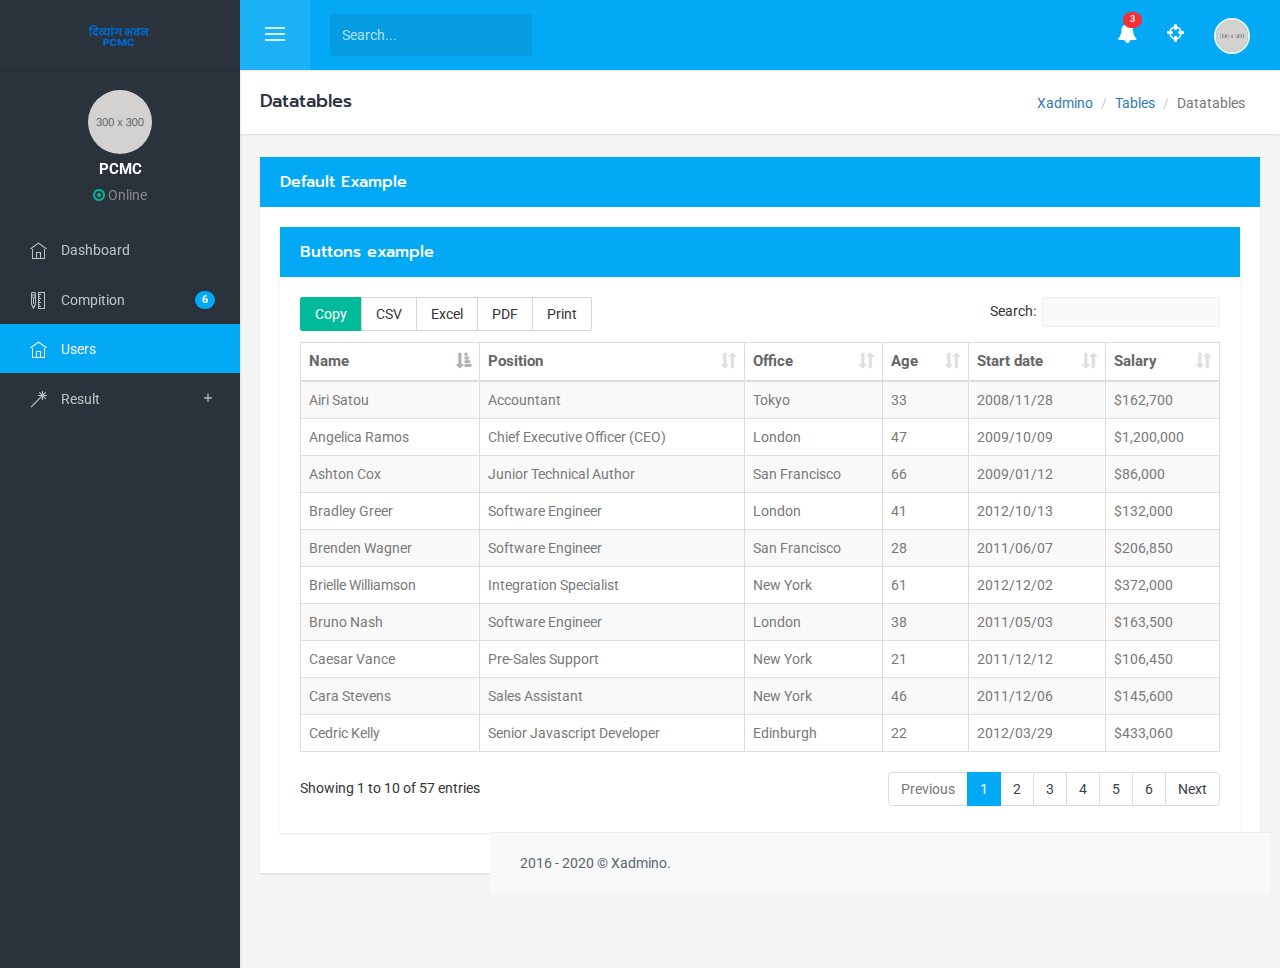
==== commit 3e0faf5d: "Initial commit" ====
--- a/Xadmino_v1.1.0/Admin/tables-datatable.html
+++ b/Xadmino_v1.1.0/Admin/tables-datatable.html
@@ -230,488 +230,7 @@
                                         <h3 class="panel-title">Default Example</h3>
                                     </div>
                                     <div class="panel-body">
-                                        <div class="row">
-                                            <div class="col-md-12 col-sm-12 col-xs-12">
-                                                <table id="datatable" class="table table-striped table-bordered">
-                                                    <thead>
-                                                        <tr>
-                                                            <th>Name</th>
-                                                            <th>Position</th>
-                                                            <th>Office</th>
-                                                            <th>Age</th>
-                                                            <th>Start date</th>
-                                                            <th>Salary</th>
-                                                        </tr>
-                                                    </thead>
-
-
-                                                    <tbody>
-                                                        <tr>
-                                                            <td>Tiger Nixon</td>
-                                                            <td>System Architect</td>
-                                                            <td>Edinburgh</td>
-                                                            <td>61</td>
-                                                            <td>2011/04/25</td>
-                                                            <td>$320,800</td>
-                                                        </tr>
-                                                        <tr>
-                                                            <td>Garrett Winters</td>
-                                                            <td>Accountant</td>
-                                                            <td>Tokyo</td>
-                                                            <td>63</td>
-                                                            <td>2011/07/25</td>
-                                                            <td>$170,750</td>
-                                                        </tr>
-                                                        <tr>
-                                                            <td>Ashton Cox</td>
-                                                            <td>Junior Technical Author</td>
-                                                            <td>San Francisco</td>
-                                                            <td>66</td>
-                                                            <td>2009/01/12</td>
-                                                            <td>$86,000</td>
-                                                        </tr>
-                                                        <tr>
-                                                            <td>Cedric Kelly</td>
-                                                            <td>Senior Javascript Developer</td>
-                                                            <td>Edinburgh</td>
-                                                            <td>22</td>
-                                                            <td>2012/03/29</td>
-                                                            <td>$433,060</td>
-                                                        </tr>
-                                                        <tr>
-                                                            <td>Airi Satou</td>
-                                                            <td>Accountant</td>
-                                                            <td>Tokyo</td>
-                                                            <td>33</td>
-                                                            <td>2008/11/28</td>
-                                                            <td>$162,700</td>
-                                                        </tr>
-                                                        <tr>
-                                                            <td>Brielle Williamson</td>
-                                                            <td>Integration Specialist</td>
-                                                            <td>New York</td>
-                                                            <td>61</td>
-                                                            <td>2012/12/02</td>
-                                                            <td>$372,000</td>
-                                                        </tr>
-                                                        <tr>
-                                                            <td>Herrod Chandler</td>
-                                                            <td>Sales Assistant</td>
-                                                            <td>San Francisco</td>
-                                                            <td>59</td>
-                                                            <td>2012/08/06</td>
-                                                            <td>$137,500</td>
-                                                        </tr>
-                                                        <tr>
-                                                            <td>Rhona Davidson</td>
-                                                            <td>Integration Specialist</td>
-                                                            <td>Tokyo</td>
-                                                            <td>55</td>
-                                                            <td>2010/10/14</td>
-                                                            <td>$327,900</td>
-                                                        </tr>
-                                                        <tr>
-                                                            <td>Colleen Hurst</td>
-                                                            <td>Javascript Developer</td>
-                                                            <td>San Francisco</td>
-                                                            <td>39</td>
-                                                            <td>2009/09/15</td>
-                                                            <td>$205,500</td>
-                                                        </tr>
-                                                        <tr>
-                                                            <td>Sonya Frost</td>
-                                                            <td>Software Engineer</td>
-                                                            <td>Edinburgh</td>
-                                                            <td>23</td>
-                                                            <td>2008/12/13</td>
-                                                            <td>$103,600</td>
-                                                        </tr>
-                                                        <tr>
-                                                            <td>Jena Gaines</td>
-                                                            <td>Office Manager</td>
-                                                            <td>London</td>
-                                                            <td>30</td>
-                                                            <td>2008/12/19</td>
-                                                            <td>$90,560</td>
-                                                        </tr>
-                                                        <tr>
-                                                            <td>Quinn Flynn</td>
-                                                            <td>Support Lead</td>
-                                                            <td>Edinburgh</td>
-                                                            <td>22</td>
-                                                            <td>2013/03/03</td>
-                                                            <td>$342,000</td>
-                                                        </tr>
-                                                        <tr>
-                                                            <td>Charde Marshall</td>
-                                                            <td>Regional Director</td>
-                                                            <td>San Francisco</td>
-                                                            <td>36</td>
-                                                            <td>2008/10/16</td>
-                                                            <td>$470,600</td>
-                                                        </tr>
-                                                        <tr>
-                                                            <td>Haley Kennedy</td>
-                                                            <td>Senior Marketing Designer</td>
-                                                            <td>London</td>
-                                                            <td>43</td>
-                                                            <td>2012/12/18</td>
-                                                            <td>$313,500</td>
-                                                        </tr>
-                                                        <tr>
-                                                            <td>Tatyana Fitzpatrick</td>
-                                                            <td>Regional Director</td>
-                                                            <td>London</td>
-                                                            <td>19</td>
-                                                            <td>2010/03/17</td>
-                                                            <td>$385,750</td>
-                                                        </tr>
-                                                        <tr>
-                                                            <td>Michael Silva</td>
-                                                            <td>Marketing Designer</td>
-                                                            <td>London</td>
-                                                            <td>66</td>
-                                                            <td>2012/11/27</td>
-                                                            <td>$198,500</td>
-                                                        </tr>
-                                                        <tr>
-                                                            <td>Paul Byrd</td>
-                                                            <td>Chief Financial Officer (CFO)</td>
-                                                            <td>New York</td>
-                                                            <td>64</td>
-                                                            <td>2010/06/09</td>
-                                                            <td>$725,000</td>
-                                                        </tr>
-                                                        <tr>
-                                                            <td>Gloria Little</td>
-                                                            <td>Systems Administrator</td>
-                                                            <td>New York</td>
-                                                            <td>59</td>
-                                                            <td>2009/04/10</td>
-                                                            <td>$237,500</td>
-                                                        </tr>
-                                                        <tr>
-                                                            <td>Bradley Greer</td>
-                                                            <td>Software Engineer</td>
-                                                            <td>London</td>
-                                                            <td>41</td>
-                                                            <td>2012/10/13</td>
-                                                            <td>$132,000</td>
-                                                        </tr>
-                                                        <tr>
-                                                            <td>Dai Rios</td>
-                                                            <td>Personnel Lead</td>
-                                                            <td>Edinburgh</td>
-                                                            <td>35</td>
-                                                            <td>2012/09/26</td>
-                                                            <td>$217,500</td>
-                                                        </tr>
-                                                        <tr>
-                                                            <td>Jenette Caldwell</td>
-                                                            <td>Development Lead</td>
-                                                            <td>New York</td>
-                                                            <td>30</td>
-                                                            <td>2011/09/03</td>
-                                                            <td>$345,000</td>
-                                                        </tr>
-                                                        <tr>
-                                                            <td>Yuri Berry</td>
-                                                            <td>Chief Marketing Officer (CMO)</td>
-                                                            <td>New York</td>
-                                                            <td>40</td>
-                                                            <td>2009/06/25</td>
-                                                            <td>$675,000</td>
-                                                        </tr>
-                                                        <tr>
-                                                            <td>Caesar Vance</td>
-                                                            <td>Pre-Sales Support</td>
-                                                            <td>New York</td>
-                                                            <td>21</td>
-                                                            <td>2011/12/12</td>
-                                                            <td>$106,450</td>
-                                                        </tr>
-                                                        <tr>
-                                                            <td>Doris Wilder</td>
-                                                            <td>Sales Assistant</td>
-                                                            <td>Sidney</td>
-                                                            <td>23</td>
-                                                            <td>2010/09/20</td>
-                                                            <td>$85,600</td>
-                                                        </tr>
-                                                        <tr>
-                                                            <td>Angelica Ramos</td>
-                                                            <td>Chief Executive Officer (CEO)</td>
-                                                            <td>London</td>
-                                                            <td>47</td>
-                                                            <td>2009/10/09</td>
-                                                            <td>$1,200,000</td>
-                                                        </tr>
-                                                        <tr>
-                                                            <td>Gavin Joyce</td>
-                                                            <td>Developer</td>
-                                                            <td>Edinburgh</td>
-                                                            <td>42</td>
-                                                            <td>2010/12/22</td>
-                                                            <td>$92,575</td>
-                                                        </tr>
-                                                        <tr>
-                                                            <td>Jennifer Chang</td>
-                                                            <td>Regional Director</td>
-                                                            <td>Singapore</td>
-                                                            <td>28</td>
-                                                            <td>2010/11/14</td>
-                                                            <td>$357,650</td>
-                                                        </tr>
-                                                        <tr>
-                                                            <td>Brenden Wagner</td>
-                                                            <td>Software Engineer</td>
-                                                            <td>San Francisco</td>
-                                                            <td>28</td>
-                                                            <td>2011/06/07</td>
-                                                            <td>$206,850</td>
-                                                        </tr>
-                                                        <tr>
-                                                            <td>Fiona Green</td>
-                                                            <td>Chief Operating Officer (COO)</td>
-                                                            <td>San Francisco</td>
-                                                            <td>48</td>
-                                                            <td>2010/03/11</td>
-                                                            <td>$850,000</td>
-                                                        </tr>
-                                                        <tr>
-                                                            <td>Shou Itou</td>
-                                                            <td>Regional Marketing</td>
-                                                            <td>Tokyo</td>
-                                                            <td>20</td>
-                                                            <td>2011/08/14</td>
-                                                            <td>$163,000</td>
-                                                        </tr>
-                                                        <tr>
-                                                            <td>Michelle House</td>
-                                                            <td>Integration Specialist</td>
-                                                            <td>Sidney</td>
-                                                            <td>37</td>
-                                                            <td>2011/06/02</td>
-                                                            <td>$95,400</td>
-                                                        </tr>
-                                                        <tr>
-                                                            <td>Suki Burks</td>
-                                                            <td>Developer</td>
-                                                            <td>London</td>
-                                                            <td>53</td>
-                                                            <td>2009/10/22</td>
-                                                            <td>$114,500</td>
-                                                        </tr>
-                                                        <tr>
-                                                            <td>Prescott Bartlett</td>
-                                                            <td>Technical Author</td>
-                                                            <td>London</td>
-                                                            <td>27</td>
-                                                            <td>2011/05/07</td>
-                                                            <td>$145,000</td>
-                                                        </tr>
-                                                        <tr>
-                                                            <td>Gavin Cortez</td>
-                                                            <td>Team Leader</td>
-                                                            <td>San Francisco</td>
-                                                            <td>22</td>
-                                                            <td>2008/10/26</td>
-                                                            <td>$235,500</td>
-                                                        </tr>
-                                                        <tr>
-                                                            <td>Martena Mccray</td>
-                                                            <td>Post-Sales support</td>
-                                                            <td>Edinburgh</td>
-                                                            <td>46</td>
-                                                            <td>2011/03/09</td>
-                                                            <td>$324,050</td>
-                                                        </tr>
-                                                        <tr>
-                                                            <td>Unity Butler</td>
-                                                            <td>Marketing Designer</td>
-                                                            <td>San Francisco</td>
-                                                            <td>47</td>
-                                                            <td>2009/12/09</td>
-                                                            <td>$85,675</td>
-                                                        </tr>
-                                                        <tr>
-                                                            <td>Howard Hatfield</td>
-                                                            <td>Office Manager</td>
-                                                            <td>San Francisco</td>
-                                                            <td>51</td>
-                                                            <td>2008/12/16</td>
-                                                            <td>$164,500</td>
-                                                        </tr>
-                                                        <tr>
-                                                            <td>Hope Fuentes</td>
-                                                            <td>Secretary</td>
-                                                            <td>San Francisco</td>
-                                                            <td>41</td>
-                                                            <td>2010/02/12</td>
-                                                            <td>$109,850</td>
-                                                        </tr>
-                                                        <tr>
-                                                            <td>Vivian Harrell</td>
-                                                            <td>Financial Controller</td>
-                                                            <td>San Francisco</td>
-                                                            <td>62</td>
-                                                            <td>2009/02/14</td>
-                                                            <td>$452,500</td>
-                                                        </tr>
-                                                        <tr>
-                                                            <td>Timothy Mooney</td>
-                                                            <td>Office Manager</td>
-                                                            <td>London</td>
-                                                            <td>37</td>
-                                                            <td>2008/12/11</td>
-                                                            <td>$136,200</td>
-                                                        </tr>
-                                                        <tr>
-                                                            <td>Jackson Bradshaw</td>
-                                                            <td>Director</td>
-                                                            <td>New York</td>
-                                                            <td>65</td>
-                                                            <td>2008/09/26</td>
-                                                            <td>$645,750</td>
-                                                        </tr>
-                                                        <tr>
-                                                            <td>Olivia Liang</td>
-                                                            <td>Support Engineer</td>
-                                                            <td>Singapore</td>
-                                                            <td>64</td>
-                                                            <td>2011/02/03</td>
-                                                            <td>$234,500</td>
-                                                        </tr>
-                                                        <tr>
-                                                            <td>Bruno Nash</td>
-                                                            <td>Software Engineer</td>
-                                                            <td>London</td>
-                                                            <td>38</td>
-                                                            <td>2011/05/03</td>
-                                                            <td>$163,500</td>
-                                                        </tr>
-                                                        <tr>
-                                                            <td>Sakura Yamamoto</td>
-                                                            <td>Support Engineer</td>
-                                                            <td>Tokyo</td>
-                                                            <td>37</td>
-                                                            <td>2009/08/19</td>
-                                                            <td>$139,575</td>
-                                                        </tr>
-                                                        <tr>
-                                                            <td>Thor Walton</td>
-                                                            <td>Developer</td>
-                                                            <td>New York</td>
-                                                            <td>61</td>
-                                                            <td>2013/08/11</td>
-                                                            <td>$98,540</td>
-                                                        </tr>
-                                                        <tr>
-                                                            <td>Finn Camacho</td>
-                                                            <td>Support Engineer</td>
-                                                            <td>San Francisco</td>
-                                                            <td>47</td>
-                                                            <td>2009/07/07</td>
-                                                            <td>$87,500</td>
-                                                        </tr>
-                                                        <tr>
-                                                            <td>Serge Baldwin</td>
-                                                            <td>Data Coordinator</td>
-                                                            <td>Singapore</td>
-                                                            <td>64</td>
-                                                            <td>2012/04/09</td>
-                                                            <td>$138,575</td>
-                                                        </tr>
-                                                        <tr>
-                                                            <td>Zenaida Frank</td>
-                                                            <td>Software Engineer</td>
-                                                            <td>New York</td>
-                                                            <td>63</td>
-                                                            <td>2010/01/04</td>
-                                                            <td>$125,250</td>
-                                                        </tr>
-                                                        <tr>
-                                                            <td>Zorita Serrano</td>
-                                                            <td>Software Engineer</td>
-                                                            <td>San Francisco</td>
-                                                            <td>56</td>
-                                                            <td>2012/06/01</td>
-                                                            <td>$115,000</td>
-                                                        </tr>
-                                                        <tr>
-                                                            <td>Jennifer Acosta</td>
-                                                            <td>Junior Javascript Developer</td>
-                                                            <td>Edinburgh</td>
-                                                            <td>43</td>
-                                                            <td>2013/02/01</td>
-                                                            <td>$75,650</td>
-                                                        </tr>
-                                                        <tr>
-                                                            <td>Cara Stevens</td>
-                                                            <td>Sales Assistant</td>
-                                                            <td>New York</td>
-                                                            <td>46</td>
-                                                            <td>2011/12/06</td>
-                                                            <td>$145,600</td>
-                                                        </tr>
-                                                        <tr>
-                                                            <td>Hermione Butler</td>
-                                                            <td>Regional Director</td>
-                                                            <td>London</td>
-                                                            <td>47</td>
-                                                            <td>2011/03/21</td>
-                                                            <td>$356,250</td>
-                                                        </tr>
-                                                        <tr>
-                                                            <td>Lael Greer</td>
-                                                            <td>Systems Administrator</td>
-                                                            <td>London</td>
-                                                            <td>21</td>
-                                                            <td>2009/02/27</td>
-                                                            <td>$103,500</td>
-                                                        </tr>
-                                                        <tr>
-                                                            <td>Jonas Alexander</td>
-                                                            <td>Developer</td>
-                                                            <td>San Francisco</td>
-                                                            <td>30</td>
-                                                            <td>2010/07/14</td>
-                                                            <td>$86,500</td>
-                                                        </tr>
-                                                        <tr>
-                                                            <td>Shad Decker</td>
-                                                            <td>Regional Director</td>
-                                                            <td>Edinburgh</td>
-                                                            <td>51</td>
-                                                            <td>2008/11/13</td>
-                                                            <td>$183,000</td>
-                                                        </tr>
-                                                        <tr>
-                                                            <td>Michael Bruce</td>
-                                                            <td>Javascript Developer</td>
-                                                            <td>Singapore</td>
-                                                            <td>29</td>
-                                                            <td>2011/06/27</td>
-                                                            <td>$183,000</td>
-                                                        </tr>
-                                                        <tr>
-                                                            <td>Donna Snider</td>
-                                                            <td>Customer Support</td>
-                                                            <td>New York</td>
-                                                            <td>27</td>
-                                                            <td>2011/01/25</td>
-                                                            <td>$112,000</td>
-                                                        </tr>
-                                                    </tbody>
-                                                </table>
-
-                                            </div>
-                                        </div>
-                                    </div>
-                                </div>
-                            </div>
-
-                        </div> <!-- End Row -->
+                               <!-- End Row -->
 
 
                         <div class="row">
@@ -1202,1664 +721,7 @@
                         </div> <!-- End Row -->
 
 
-                        <div class="row">
-                            <div class="col-md-12">
-                                <div class="panel panel-primary">
-                                    <div class="panel-heading">
-                                        <h3 class="panel-title">Fixed Header example</h3>
-                                    </div>
-                                    <div class="panel-body">
-                                        <table id="datatable-fixed-header" class="table table-striped table-bordered">
-                                            <thead>
-                                                <tr>
-                                                    <th>Name</th>
-                                                    <th>Position</th>
-                                                    <th>Office</th>
-                                                    <th>Age</th>
-                                                    <th>Start date</th>
-                                                    <th>Salary</th>
-                                                </tr>
-                                            </thead>
-
-
-                                            <tbody>
-                                                <tr>
-                                                    <td>Tiger Nixon</td>
-                                                    <td>System Architect</td>
-                                                    <td>Edinburgh</td>
-                                                    <td>61</td>
-                                                    <td>2011/04/25</td>
-                                                    <td>$320,800</td>
-                                                </tr>
-                                                <tr>
-                                                    <td>Garrett Winters</td>
-                                                    <td>Accountant</td>
-                                                    <td>Tokyo</td>
-                                                    <td>63</td>
-                                                    <td>2011/07/25</td>
-                                                    <td>$170,750</td>
-                                                </tr>
-                                                <tr>
-                                                    <td>Ashton Cox</td>
-                                                    <td>Junior Technical Author</td>
-                                                    <td>San Francisco</td>
-                                                    <td>66</td>
-                                                    <td>2009/01/12</td>
-                                                    <td>$86,000</td>
-                                                </tr>
-                                                <tr>
-                                                    <td>Cedric Kelly</td>
-                                                    <td>Senior Javascript Developer</td>
-                                                    <td>Edinburgh</td>
-                                                    <td>22</td>
-                                                    <td>2012/03/29</td>
-                                                    <td>$433,060</td>
-                                                </tr>
-                                                <tr>
-                                                    <td>Airi Satou</td>
-                                                    <td>Accountant</td>
-                                                    <td>Tokyo</td>
-                                                    <td>33</td>
-                                                    <td>2008/11/28</td>
-                                                    <td>$162,700</td>
-                                                </tr>
-                                                <tr>
-                                                    <td>Brielle Williamson</td>
-                                                    <td>Integration Specialist</td>
-                                                    <td>New York</td>
-                                                    <td>61</td>
-                                                    <td>2012/12/02</td>
-                                                    <td>$372,000</td>
-                                                </tr>
-                                                <tr>
-                                                    <td>Herrod Chandler</td>
-                                                    <td>Sales Assistant</td>
-                                                    <td>San Francisco</td>
-                                                    <td>59</td>
-                                                    <td>2012/08/06</td>
-                                                    <td>$137,500</td>
-                                                </tr>
-                                                <tr>
-                                                    <td>Rhona Davidson</td>
-                                                    <td>Integration Specialist</td>
-                                                    <td>Tokyo</td>
-                                                    <td>55</td>
-                                                    <td>2010/10/14</td>
-                                                    <td>$327,900</td>
-                                                </tr>
-                                                <tr>
-                                                    <td>Colleen Hurst</td>
-                                                    <td>Javascript Developer</td>
-                                                    <td>San Francisco</td>
-                                                    <td>39</td>
-                                                    <td>2009/09/15</td>
-                                                    <td>$205,500</td>
-                                                </tr>
-                                                <tr>
-                                                    <td>Sonya Frost</td>
-                                                    <td>Software Engineer</td>
-                                                    <td>Edinburgh</td>
-                                                    <td>23</td>
-                                                    <td>2008/12/13</td>
-                                                    <td>$103,600</td>
-                                                </tr>
-                                                <tr>
-                                                    <td>Jena Gaines</td>
-                                                    <td>Office Manager</td>
-                                                    <td>London</td>
-                                                    <td>30</td>
-                                                    <td>2008/12/19</td>
-                                                    <td>$90,560</td>
-                                                </tr>
-                                                <tr>
-                                                    <td>Quinn Flynn</td>
-                                                    <td>Support Lead</td>
-                                                    <td>Edinburgh</td>
-                                                    <td>22</td>
-                                                    <td>2013/03/03</td>
-                                                    <td>$342,000</td>
-                                                </tr>
-                                                <tr>
-                                                    <td>Charde Marshall</td>
-                                                    <td>Regional Director</td>
-                                                    <td>San Francisco</td>
-                                                    <td>36</td>
-                                                    <td>2008/10/16</td>
-                                                    <td>$470,600</td>
-                                                </tr>
-                                                <tr>
-                                                    <td>Haley Kennedy</td>
-                                                    <td>Senior Marketing Designer</td>
-                                                    <td>London</td>
-                                                    <td>43</td>
-                                                    <td>2012/12/18</td>
-                                                    <td>$313,500</td>
-                                                </tr>
-                                                <tr>
-                                                    <td>Tatyana Fitzpatrick</td>
-                                                    <td>Regional Director</td>
-                                                    <td>London</td>
-                                                    <td>19</td>
-                                                    <td>2010/03/17</td>
-                                                    <td>$385,750</td>
-                                                </tr>
-                                                <tr>
-                                                    <td>Michael Silva</td>
-                                                    <td>Marketing Designer</td>
-                                                    <td>London</td>
-                                                    <td>66</td>
-                                                    <td>2012/11/27</td>
-                                                    <td>$198,500</td>
-                                                </tr>
-                                                <tr>
-                                                    <td>Paul Byrd</td>
-                                                    <td>Chief Financial Officer (CFO)</td>
-                                                    <td>New York</td>
-                                                    <td>64</td>
-                                                    <td>2010/06/09</td>
-                                                    <td>$725,000</td>
-                                                </tr>
-                                                <tr>
-                                                    <td>Gloria Little</td>
-                                                    <td>Systems Administrator</td>
-                                                    <td>New York</td>
-                                                    <td>59</td>
-                                                    <td>2009/04/10</td>
-                                                    <td>$237,500</td>
-                                                </tr>
-                                                <tr>
-                                                    <td>Bradley Greer</td>
-                                                    <td>Software Engineer</td>
-                                                    <td>London</td>
-                                                    <td>41</td>
-                                                    <td>2012/10/13</td>
-                                                    <td>$132,000</td>
-                                                </tr>
-                                                <tr>
-                                                    <td>Dai Rios</td>
-                                                    <td>Personnel Lead</td>
-                                                    <td>Edinburgh</td>
-                                                    <td>35</td>
-                                                    <td>2012/09/26</td>
-                                                    <td>$217,500</td>
-                                                </tr>
-                                                <tr>
-                                                    <td>Jenette Caldwell</td>
-                                                    <td>Development Lead</td>
-                                                    <td>New York</td>
-                                                    <td>30</td>
-                                                    <td>2011/09/03</td>
-                                                    <td>$345,000</td>
-                                                </tr>
-                                                <tr>
-                                                    <td>Yuri Berry</td>
-                                                    <td>Chief Marketing Officer (CMO)</td>
-                                                    <td>New York</td>
-                                                    <td>40</td>
-                                                    <td>2009/06/25</td>
-                                                    <td>$675,000</td>
-                                                </tr>
-                                                <tr>
-                                                    <td>Caesar Vance</td>
-                                                    <td>Pre-Sales Support</td>
-                                                    <td>New York</td>
-                                                    <td>21</td>
-                                                    <td>2011/12/12</td>
-                                                    <td>$106,450</td>
-                                                </tr>
-                                                <tr>
-                                                    <td>Doris Wilder</td>
-                                                    <td>Sales Assistant</td>
-                                                    <td>Sidney</td>
-                                                    <td>23</td>
-                                                    <td>2010/09/20</td>
-                                                    <td>$85,600</td>
-                                                </tr>
-                                                <tr>
-                                                    <td>Angelica Ramos</td>
-                                                    <td>Chief Executive Officer (CEO)</td>
-                                                    <td>London</td>
-                                                    <td>47</td>
-                                                    <td>2009/10/09</td>
-                                                    <td>$1,200,000</td>
-                                                </tr>
-                                                <tr>
-                                                    <td>Gavin Joyce</td>
-                                                    <td>Developer</td>
-                                                    <td>Edinburgh</td>
-                                                    <td>42</td>
-                                                    <td>2010/12/22</td>
-                                                    <td>$92,575</td>
-                                                </tr>
-                                                <tr>
-                                                    <td>Jennifer Chang</td>
-                                                    <td>Regional Director</td>
-                                                    <td>Singapore</td>
-                                                    <td>28</td>
-                                                    <td>2010/11/14</td>
-                                                    <td>$357,650</td>
-                                                </tr>
-                                                <tr>
-                                                    <td>Brenden Wagner</td>
-                                                    <td>Software Engineer</td>
-                                                    <td>San Francisco</td>
-                                                    <td>28</td>
-                                                    <td>2011/06/07</td>
-                                                    <td>$206,850</td>
-                                                </tr>
-                                                <tr>
-                                                    <td>Fiona Green</td>
-                                                    <td>Chief Operating Officer (COO)</td>
-                                                    <td>San Francisco</td>
-                                                    <td>48</td>
-                                                    <td>2010/03/11</td>
-                                                    <td>$850,000</td>
-                                                </tr>
-                                                <tr>
-                                                    <td>Shou Itou</td>
-                                                    <td>Regional Marketing</td>
-                                                    <td>Tokyo</td>
-                                                    <td>20</td>
-                                                    <td>2011/08/14</td>
-                                                    <td>$163,000</td>
-                                                </tr>
-                                                <tr>
-                                                    <td>Michelle House</td>
-                                                    <td>Integration Specialist</td>
-                                                    <td>Sidney</td>
-                                                    <td>37</td>
-                                                    <td>2011/06/02</td>
-                                                    <td>$95,400</td>
-                                                </tr>
-                                                <tr>
-                                                    <td>Suki Burks</td>
-                                                    <td>Developer</td>
-                                                    <td>London</td>
-                                                    <td>53</td>
-                                                    <td>2009/10/22</td>
-                                                    <td>$114,500</td>
-                                                </tr>
-                                                <tr>
-                                                    <td>Prescott Bartlett</td>
-                                                    <td>Technical Author</td>
-                                                    <td>London</td>
-                                                    <td>27</td>
-                                                    <td>2011/05/07</td>
-                                                    <td>$145,000</td>
-                                                </tr>
-                                                <tr>
-                                                    <td>Gavin Cortez</td>
-                                                    <td>Team Leader</td>
-                                                    <td>San Francisco</td>
-                                                    <td>22</td>
-                                                    <td>2008/10/26</td>
-                                                    <td>$235,500</td>
-                                                </tr>
-                                                <tr>
-                                                    <td>Martena Mccray</td>
-                                                    <td>Post-Sales support</td>
-                                                    <td>Edinburgh</td>
-                                                    <td>46</td>
-                                                    <td>2011/03/09</td>
-                                                    <td>$324,050</td>
-                                                </tr>
-                                                <tr>
-                                                    <td>Unity Butler</td>
-                                                    <td>Marketing Designer</td>
-                                                    <td>San Francisco</td>
-                                                    <td>47</td>
-                                                    <td>2009/12/09</td>
-                                                    <td>$85,675</td>
-                                                </tr>
-                                                <tr>
-                                                    <td>Howard Hatfield</td>
-                                                    <td>Office Manager</td>
-                                                    <td>San Francisco</td>
-                                                    <td>51</td>
-                                                    <td>2008/12/16</td>
-                                                    <td>$164,500</td>
-                                                </tr>
-                                                <tr>
-                                                    <td>Hope Fuentes</td>
-                                                    <td>Secretary</td>
-                                                    <td>San Francisco</td>
-                                                    <td>41</td>
-                                                    <td>2010/02/12</td>
-                                                    <td>$109,850</td>
-                                                </tr>
-                                                <tr>
-                                                    <td>Vivian Harrell</td>
-                                                    <td>Financial Controller</td>
-                                                    <td>San Francisco</td>
-                                                    <td>62</td>
-                                                    <td>2009/02/14</td>
-                                                    <td>$452,500</td>
-                                                </tr>
-                                                <tr>
-                                                    <td>Timothy Mooney</td>
-                                                    <td>Office Manager</td>
-                                                    <td>London</td>
-                                                    <td>37</td>
-                                                    <td>2008/12/11</td>
-                                                    <td>$136,200</td>
-                                                </tr>
-                                                <tr>
-                                                    <td>Jackson Bradshaw</td>
-                                                    <td>Director</td>
-                                                    <td>New York</td>
-                                                    <td>65</td>
-                                                    <td>2008/09/26</td>
-                                                    <td>$645,750</td>
-                                                </tr>
-                                                <tr>
-                                                    <td>Olivia Liang</td>
-                                                    <td>Support Engineer</td>
-                                                    <td>Singapore</td>
-                                                    <td>64</td>
-                                                    <td>2011/02/03</td>
-                                                    <td>$234,500</td>
-                                                </tr>
-                                                <tr>
-                                                    <td>Bruno Nash</td>
-                                                    <td>Software Engineer</td>
-                                                    <td>London</td>
-                                                    <td>38</td>
-                                                    <td>2011/05/03</td>
-                                                    <td>$163,500</td>
-                                                </tr>
-                                                <tr>
-                                                    <td>Sakura Yamamoto</td>
-                                                    <td>Support Engineer</td>
-                                                    <td>Tokyo</td>
-                                                    <td>37</td>
-                                                    <td>2009/08/19</td>
-                                                    <td>$139,575</td>
-                                                </tr>
-                                                <tr>
-                                                    <td>Thor Walton</td>
-                                                    <td>Developer</td>
-                                                    <td>New York</td>
-                                                    <td>61</td>
-                                                    <td>2013/08/11</td>
-                                                    <td>$98,540</td>
-                                                </tr>
-                                                <tr>
-                                                    <td>Finn Camacho</td>
-                                                    <td>Support Engineer</td>
-                                                    <td>San Francisco</td>
-                                                    <td>47</td>
-                                                    <td>2009/07/07</td>
-                                                    <td>$87,500</td>
-                                                </tr>
-                                                <tr>
-                                                    <td>Serge Baldwin</td>
-                                                    <td>Data Coordinator</td>
-                                                    <td>Singapore</td>
-                                                    <td>64</td>
-                                                    <td>2012/04/09</td>
-                                                    <td>$138,575</td>
-                                                </tr>
-                                                <tr>
-                                                    <td>Zenaida Frank</td>
-                                                    <td>Software Engineer</td>
-                                                    <td>New York</td>
-                                                    <td>63</td>
-                                                    <td>2010/01/04</td>
-                                                    <td>$125,250</td>
-                                                </tr>
-                                                <tr>
-                                                    <td>Zorita Serrano</td>
-                                                    <td>Software Engineer</td>
-                                                    <td>San Francisco</td>
-                                                    <td>56</td>
-                                                    <td>2012/06/01</td>
-                                                    <td>$115,000</td>
-                                                </tr>
-                                                <tr>
-                                                    <td>Jennifer Acosta</td>
-                                                    <td>Junior Javascript Developer</td>
-                                                    <td>Edinburgh</td>
-                                                    <td>43</td>
-                                                    <td>2013/02/01</td>
-                                                    <td>$75,650</td>
-                                                </tr>
-                                                <tr>
-                                                    <td>Cara Stevens</td>
-                                                    <td>Sales Assistant</td>
-                                                    <td>New York</td>
-                                                    <td>46</td>
-                                                    <td>2011/12/06</td>
-                                                    <td>$145,600</td>
-                                                </tr>
-                                                <tr>
-                                                    <td>Hermione Butler</td>
-                                                    <td>Regional Director</td>
-                                                    <td>London</td>
-                                                    <td>47</td>
-                                                    <td>2011/03/21</td>
-                                                    <td>$356,250</td>
-                                                </tr>
-                                                <tr>
-                                                    <td>Lael Greer</td>
-                                                    <td>Systems Administrator</td>
-                                                    <td>London</td>
-                                                    <td>21</td>
-                                                    <td>2009/02/27</td>
-                                                    <td>$103,500</td>
-                                                </tr>
-                                                <tr>
-                                                    <td>Jonas Alexander</td>
-                                                    <td>Developer</td>
-                                                    <td>San Francisco</td>
-                                                    <td>30</td>
-                                                    <td>2010/07/14</td>
-                                                    <td>$86,500</td>
-                                                </tr>
-                                                <tr>
-                                                    <td>Shad Decker</td>
-                                                    <td>Regional Director</td>
-                                                    <td>Edinburgh</td>
-                                                    <td>51</td>
-                                                    <td>2008/11/13</td>
-                                                    <td>$183,000</td>
-                                                </tr>
-                                                <tr>
-                                                    <td>Michael Bruce</td>
-                                                    <td>Javascript Developer</td>
-                                                    <td>Singapore</td>
-                                                    <td>29</td>
-                                                    <td>2011/06/27</td>
-                                                    <td>$183,000</td>
-                                                </tr>
-                                                <tr>
-                                                    <td>Donna Snider</td>
-                                                    <td>Customer Support</td>
-                                                    <td>New York</td>
-                                                    <td>27</td>
-                                                    <td>2011/01/25</td>
-                                                    <td>$112,000</td>
-                                                </tr>
-                                            </tbody>
-                                        </table>
-
-                                    </div>
-                                </div>
-                            </div>
-                        </div> <!-- End Row -->
-
-
-
-                        <div class="row">
-                            <div class="col-md-12">
-                                <div class="panel panel-primary">
-                                    <div class="panel-heading">
-                                        <h3 class="panel-title">KeyTable example</h3>
-                                    </div>
-                                    <div class="panel-body">
-                                        <table id="datatable-keytable" class="table table-striped table-bordered">
-                                            <thead>
-                                                <tr>
-                                                    <th>Name</th>
-                                                    <th>Position</th>
-                                                    <th>Office</th>
-                                                    <th>Age</th>
-                                                    <th>Start date</th>
-                                                    <th>Salary</th>
-                                                </tr>
-                                            </thead>
-
-
-                                            <tbody>
-                                                <tr>
-                                                    <td>Tiger Nixon</td>
-                                                    <td>System Architect</td>
-                                                    <td>Edinburgh</td>
-                                                    <td>61</td>
-                                                    <td>2011/04/25</td>
-                                                    <td>$320,800</td>
-                                                </tr>
-                                                <tr>
-                                                    <td>Garrett Winters</td>
-                                                    <td>Accountant</td>
-                                                    <td>Tokyo</td>
-                                                    <td>63</td>
-                                                    <td>2011/07/25</td>
-                                                    <td>$170,750</td>
-                                                </tr>
-                                                <tr>
-                                                    <td>Ashton Cox</td>
-                                                    <td>Junior Technical Author</td>
-                                                    <td>San Francisco</td>
-                                                    <td>66</td>
-                                                    <td>2009/01/12</td>
-                                                    <td>$86,000</td>
-                                                </tr>
-                                                <tr>
-                                                    <td>Cedric Kelly</td>
-                                                    <td>Senior Javascript Developer</td>
-                                                    <td>Edinburgh</td>
-                                                    <td>22</td>
-                                                    <td>2012/03/29</td>
-                                                    <td>$433,060</td>
-                                                </tr>
-                                                <tr>
-                                                    <td>Airi Satou</td>
-                                                    <td>Accountant</td>
-                                                    <td>Tokyo</td>
-                                                    <td>33</td>
-                                                    <td>2008/11/28</td>
-                                                    <td>$162,700</td>
-                                                </tr>
-                                                <tr>
-                                                    <td>Brielle Williamson</td>
-                                                    <td>Integration Specialist</td>
-                                                    <td>New York</td>
-                                                    <td>61</td>
-                                                    <td>2012/12/02</td>
-                                                    <td>$372,000</td>
-                                                </tr>
-                                                <tr>
-                                                    <td>Herrod Chandler</td>
-                                                    <td>Sales Assistant</td>
-                                                    <td>San Francisco</td>
-                                                    <td>59</td>
-                                                    <td>2012/08/06</td>
-                                                    <td>$137,500</td>
-                                                </tr>
-                                                <tr>
-                                                    <td>Rhona Davidson</td>
-                                                    <td>Integration Specialist</td>
-                                                    <td>Tokyo</td>
-                                                    <td>55</td>
-                                                    <td>2010/10/14</td>
-                                                    <td>$327,900</td>
-                                                </tr>
-                                                <tr>
-                                                    <td>Colleen Hurst</td>
-                                                    <td>Javascript Developer</td>
-                                                    <td>San Francisco</td>
-                                                    <td>39</td>
-                                                    <td>2009/09/15</td>
-                                                    <td>$205,500</td>
-                                                </tr>
-                                                <tr>
-                                                    <td>Sonya Frost</td>
-                                                    <td>Software Engineer</td>
-                                                    <td>Edinburgh</td>
-                                                    <td>23</td>
-                                                    <td>2008/12/13</td>
-                                                    <td>$103,600</td>
-                                                </tr>
-                                                <tr>
-                                                    <td>Jena Gaines</td>
-                                                    <td>Office Manager</td>
-                                                    <td>London</td>
-                                                    <td>30</td>
-                                                    <td>2008/12/19</td>
-                                                    <td>$90,560</td>
-                                                </tr>
-                                                <tr>
-                                                    <td>Quinn Flynn</td>
-                                                    <td>Support Lead</td>
-                                                    <td>Edinburgh</td>
-                                                    <td>22</td>
-                                                    <td>2013/03/03</td>
-                                                    <td>$342,000</td>
-                                                </tr>
-                                                <tr>
-                                                    <td>Charde Marshall</td>
-                                                    <td>Regional Director</td>
-                                                    <td>San Francisco</td>
-                                                    <td>36</td>
-                                                    <td>2008/10/16</td>
-                                                    <td>$470,600</td>
-                                                </tr>
-                                                <tr>
-                                                    <td>Haley Kennedy</td>
-                                                    <td>Senior Marketing Designer</td>
-                                                    <td>London</td>
-                                                    <td>43</td>
-                                                    <td>2012/12/18</td>
-                                                    <td>$313,500</td>
-                                                </tr>
-                                                <tr>
-                                                    <td>Tatyana Fitzpatrick</td>
-                                                    <td>Regional Director</td>
-                                                    <td>London</td>
-                                                    <td>19</td>
-                                                    <td>2010/03/17</td>
-                                                    <td>$385,750</td>
-                                                </tr>
-                                                <tr>
-                                                    <td>Michael Silva</td>
-                                                    <td>Marketing Designer</td>
-                                                    <td>London</td>
-                                                    <td>66</td>
-                                                    <td>2012/11/27</td>
-                                                    <td>$198,500</td>
-                                                </tr>
-                                                <tr>
-                                                    <td>Paul Byrd</td>
-                                                    <td>Chief Financial Officer (CFO)</td>
-                                                    <td>New York</td>
-                                                    <td>64</td>
-                                                    <td>2010/06/09</td>
-                                                    <td>$725,000</td>
-                                                </tr>
-                                                <tr>
-                                                    <td>Gloria Little</td>
-                                                    <td>Systems Administrator</td>
-                                                    <td>New York</td>
-                                                    <td>59</td>
-                                                    <td>2009/04/10</td>
-                                                    <td>$237,500</td>
-                                                </tr>
-                                                <tr>
-                                                    <td>Bradley Greer</td>
-                                                    <td>Software Engineer</td>
-                                                    <td>London</td>
-                                                    <td>41</td>
-                                                    <td>2012/10/13</td>
-                                                    <td>$132,000</td>
-                                                </tr>
-                                                <tr>
-                                                    <td>Dai Rios</td>
-                                                    <td>Personnel Lead</td>
-                                                    <td>Edinburgh</td>
-                                                    <td>35</td>
-                                                    <td>2012/09/26</td>
-                                                    <td>$217,500</td>
-                                                </tr>
-                                                <tr>
-                                                    <td>Jenette Caldwell</td>
-                                                    <td>Development Lead</td>
-                                                    <td>New York</td>
-                                                    <td>30</td>
-                                                    <td>2011/09/03</td>
-                                                    <td>$345,000</td>
-                                                </tr>
-                                                <tr>
-                                                    <td>Yuri Berry</td>
-                                                    <td>Chief Marketing Officer (CMO)</td>
-                                                    <td>New York</td>
-                                                    <td>40</td>
-                                                    <td>2009/06/25</td>
-                                                    <td>$675,000</td>
-                                                </tr>
-                                                <tr>
-                                                    <td>Caesar Vance</td>
-                                                    <td>Pre-Sales Support</td>
-                                                    <td>New York</td>
-                                                    <td>21</td>
-                                                    <td>2011/12/12</td>
-                                                    <td>$106,450</td>
-                                                </tr>
-                                                <tr>
-                                                    <td>Doris Wilder</td>
-                                                    <td>Sales Assistant</td>
-                                                    <td>Sidney</td>
-                                                    <td>23</td>
-                                                    <td>2010/09/20</td>
-                                                    <td>$85,600</td>
-                                                </tr>
-                                                <tr>
-                                                    <td>Angelica Ramos</td>
-                                                    <td>Chief Executive Officer (CEO)</td>
-                                                    <td>London</td>
-                                                    <td>47</td>
-                                                    <td>2009/10/09</td>
-                                                    <td>$1,200,000</td>
-                                                </tr>
-                                                <tr>
-                                                    <td>Gavin Joyce</td>
-                                                    <td>Developer</td>
-                                                    <td>Edinburgh</td>
-                                                    <td>42</td>
-                                                    <td>2010/12/22</td>
-                                                    <td>$92,575</td>
-                                                </tr>
-                                                <tr>
-                                                    <td>Jennifer Chang</td>
-                                                    <td>Regional Director</td>
-                                                    <td>Singapore</td>
-                                                    <td>28</td>
-                                                    <td>2010/11/14</td>
-                                                    <td>$357,650</td>
-                                                </tr>
-                                                <tr>
-                                                    <td>Brenden Wagner</td>
-                                                    <td>Software Engineer</td>
-                                                    <td>San Francisco</td>
-                                                    <td>28</td>
-                                                    <td>2011/06/07</td>
-                                                    <td>$206,850</td>
-                                                </tr>
-                                                <tr>
-                                                    <td>Fiona Green</td>
-                                                    <td>Chief Operating Officer (COO)</td>
-                                                    <td>San Francisco</td>
-                                                    <td>48</td>
-                                                    <td>2010/03/11</td>
-                                                    <td>$850,000</td>
-                                                </tr>
-                                                <tr>
-                                                    <td>Shou Itou</td>
-                                                    <td>Regional Marketing</td>
-                                                    <td>Tokyo</td>
-                                                    <td>20</td>
-                                                    <td>2011/08/14</td>
-                                                    <td>$163,000</td>
-                                                </tr>
-                                                <tr>
-                                                    <td>Michelle House</td>
-                                                    <td>Integration Specialist</td>
-                                                    <td>Sidney</td>
-                                                    <td>37</td>
-                                                    <td>2011/06/02</td>
-                                                    <td>$95,400</td>
-                                                </tr>
-                                                <tr>
-                                                    <td>Suki Burks</td>
-                                                    <td>Developer</td>
-                                                    <td>London</td>
-                                                    <td>53</td>
-                                                    <td>2009/10/22</td>
-                                                    <td>$114,500</td>
-                                                </tr>
-                                                <tr>
-                                                    <td>Prescott Bartlett</td>
-                                                    <td>Technical Author</td>
-                                                    <td>London</td>
-                                                    <td>27</td>
-                                                    <td>2011/05/07</td>
-                                                    <td>$145,000</td>
-                                                </tr>
-                                                <tr>
-                                                    <td>Gavin Cortez</td>
-                                                    <td>Team Leader</td>
-                                                    <td>San Francisco</td>
-                                                    <td>22</td>
-                                                    <td>2008/10/26</td>
-                                                    <td>$235,500</td>
-                                                </tr>
-                                                <tr>
-                                                    <td>Martena Mccray</td>
-                                                    <td>Post-Sales support</td>
-                                                    <td>Edinburgh</td>
-                                                    <td>46</td>
-                                                    <td>2011/03/09</td>
-                                                    <td>$324,050</td>
-                                                </tr>
-                                                <tr>
-                                                    <td>Unity Butler</td>
-                                                    <td>Marketing Designer</td>
-                                                    <td>San Francisco</td>
-                                                    <td>47</td>
-                                                    <td>2009/12/09</td>
-                                                    <td>$85,675</td>
-                                                </tr>
-                                                <tr>
-                                                    <td>Howard Hatfield</td>
-                                                    <td>Office Manager</td>
-                                                    <td>San Francisco</td>
-                                                    <td>51</td>
-                                                    <td>2008/12/16</td>
-                                                    <td>$164,500</td>
-                                                </tr>
-                                                <tr>
-                                                    <td>Hope Fuentes</td>
-                                                    <td>Secretary</td>
-                                                    <td>San Francisco</td>
-                                                    <td>41</td>
-                                                    <td>2010/02/12</td>
-                                                    <td>$109,850</td>
-                                                </tr>
-                                                <tr>
-                                                    <td>Vivian Harrell</td>
-                                                    <td>Financial Controller</td>
-                                                    <td>San Francisco</td>
-                                                    <td>62</td>
-                                                    <td>2009/02/14</td>
-                                                    <td>$452,500</td>
-                                                </tr>
-                                                <tr>
-                                                    <td>Timothy Mooney</td>
-                                                    <td>Office Manager</td>
-                                                    <td>London</td>
-                                                    <td>37</td>
-                                                    <td>2008/12/11</td>
-                                                    <td>$136,200</td>
-                                                </tr>
-                                                <tr>
-                                                    <td>Jackson Bradshaw</td>
-                                                    <td>Director</td>
-                                                    <td>New York</td>
-                                                    <td>65</td>
-                                                    <td>2008/09/26</td>
-                                                    <td>$645,750</td>
-                                                </tr>
-                                                <tr>
-                                                    <td>Olivia Liang</td>
-                                                    <td>Support Engineer</td>
-                                                    <td>Singapore</td>
-                                                    <td>64</td>
-                                                    <td>2011/02/03</td>
-                                                    <td>$234,500</td>
-                                                </tr>
-                                                <tr>
-                                                    <td>Bruno Nash</td>
-                                                    <td>Software Engineer</td>
-                                                    <td>London</td>
-                                                    <td>38</td>
-                                                    <td>2011/05/03</td>
-                                                    <td>$163,500</td>
-                                                </tr>
-                                                <tr>
-                                                    <td>Sakura Yamamoto</td>
-                                                    <td>Support Engineer</td>
-                                                    <td>Tokyo</td>
-                                                    <td>37</td>
-                                                    <td>2009/08/19</td>
-                                                    <td>$139,575</td>
-                                                </tr>
-                                                <tr>
-                                                    <td>Thor Walton</td>
-                                                    <td>Developer</td>
-                                                    <td>New York</td>
-                                                    <td>61</td>
-                                                    <td>2013/08/11</td>
-                                                    <td>$98,540</td>
-                                                </tr>
-                                                <tr>
-                                                    <td>Finn Camacho</td>
-                                                    <td>Support Engineer</td>
-                                                    <td>San Francisco</td>
-                                                    <td>47</td>
-                                                    <td>2009/07/07</td>
-                                                    <td>$87,500</td>
-                                                </tr>
-                                                <tr>
-                                                    <td>Serge Baldwin</td>
-                                                    <td>Data Coordinator</td>
-                                                    <td>Singapore</td>
-                                                    <td>64</td>
-                                                    <td>2012/04/09</td>
-                                                    <td>$138,575</td>
-                                                </tr>
-                                                <tr>
-                                                    <td>Zenaida Frank</td>
-                                                    <td>Software Engineer</td>
-                                                    <td>New York</td>
-                                                    <td>63</td>
-                                                    <td>2010/01/04</td>
-                                                    <td>$125,250</td>
-                                                </tr>
-                                                <tr>
-                                                    <td>Zorita Serrano</td>
-                                                    <td>Software Engineer</td>
-                                                    <td>San Francisco</td>
-                                                    <td>56</td>
-                                                    <td>2012/06/01</td>
-                                                    <td>$115,000</td>
-                                                </tr>
-                                                <tr>
-                                                    <td>Jennifer Acosta</td>
-                                                    <td>Junior Javascript Developer</td>
-                                                    <td>Edinburgh</td>
-                                                    <td>43</td>
-                                                    <td>2013/02/01</td>
-                                                    <td>$75,650</td>
-                                                </tr>
-                                                <tr>
-                                                    <td>Cara Stevens</td>
-                                                    <td>Sales Assistant</td>
-                                                    <td>New York</td>
-                                                    <td>46</td>
-                                                    <td>2011/12/06</td>
-                                                    <td>$145,600</td>
-                                                </tr>
-                                                <tr>
-                                                    <td>Hermione Butler</td>
-                                                    <td>Regional Director</td>
-                                                    <td>London</td>
-                                                    <td>47</td>
-                                                    <td>2011/03/21</td>
-                                                    <td>$356,250</td>
-                                                </tr>
-                                                <tr>
-                                                    <td>Lael Greer</td>
-                                                    <td>Systems Administrator</td>
-                                                    <td>London</td>
-                                                    <td>21</td>
-                                                    <td>2009/02/27</td>
-                                                    <td>$103,500</td>
-                                                </tr>
-                                                <tr>
-                                                    <td>Jonas Alexander</td>
-                                                    <td>Developer</td>
-                                                    <td>San Francisco</td>
-                                                    <td>30</td>
-                                                    <td>2010/07/14</td>
-                                                    <td>$86,500</td>
-                                                </tr>
-                                                <tr>
-                                                    <td>Shad Decker</td>
-                                                    <td>Regional Director</td>
-                                                    <td>Edinburgh</td>
-                                                    <td>51</td>
-                                                    <td>2008/11/13</td>
-                                                    <td>$183,000</td>
-                                                </tr>
-                                                <tr>
-                                                    <td>Michael Bruce</td>
-                                                    <td>Javascript Developer</td>
-                                                    <td>Singapore</td>
-                                                    <td>29</td>
-                                                    <td>2011/06/27</td>
-                                                    <td>$183,000</td>
-                                                </tr>
-                                                <tr>
-                                                    <td>Donna Snider</td>
-                                                    <td>Customer Support</td>
-                                                    <td>New York</td>
-                                                    <td>27</td>
-                                                    <td>2011/01/25</td>
-                                                    <td>$112,000</td>
-                                                </tr>
-                                            </tbody>
-                                        </table>
-
-                                    </div>
-                                </div>
-                            </div>
-                        </div> <!-- End Row -->
-
-
-                        <div class="row">
-                            <div class="col-md-12">
-                                <div class="panel panel-primary">
-                                    <div class="panel-heading">
-                                        <h3 class="panel-title">Responsive example</h3>
-                                    </div>
-                                    <div class="panel-body">
-                                        <table id="datatable-responsive" class="table table-striped table-bordered dt-responsive nowrap" cellspacing="0" width="100%">
-                                            <thead>
-                                                <tr>
-                                                    <th>First name</th>
-                                                    <th>Last name</th>
-                                                    <th>Position</th>
-                                                    <th>Office</th>
-                                                    <th>Age</th>
-                                                    <th>Start date</th>
-                                                    <th>Salary</th>
-                                                    <th>Extn.</th>
-                                                    <th>E-mail</th>
-                                                </tr>
-                                            </thead>
-                                            <tbody>
-                                                <tr>
-                                                    <td>Tiger</td>
-                                                    <td>Nixon</td>
-                                                    <td>System Architect</td>
-                                                    <td>Edinburgh</td>
-                                                    <td>61</td>
-                                                    <td>2011/04/25</td>
-                                                    <td>$320,800</td>
-                                                    <td>5421</td>
-                                                    <td>t.nixon@datatables.net</td>
-                                                </tr>
-                                                <tr>
-                                                    <td>Garrett</td>
-                                                    <td>Winters</td>
-                                                    <td>Accountant</td>
-                                                    <td>Tokyo</td>
-                                                    <td>63</td>
-                                                    <td>2011/07/25</td>
-                                                    <td>$170,750</td>
-                                                    <td>8422</td>
-                                                    <td>g.winters@datatables.net</td>
-                                                </tr>
-                                                <tr>
-                                                    <td>Ashton</td>
-                                                    <td>Cox</td>
-                                                    <td>Junior Technical Author</td>
-                                                    <td>San Francisco</td>
-                                                    <td>66</td>
-                                                    <td>2009/01/12</td>
-                                                    <td>$86,000</td>
-                                                    <td>1562</td>
-                                                    <td>a.cox@datatables.net</td>
-                                                </tr>
-                                                <tr>
-                                                    <td>Cedric</td>
-                                                    <td>Kelly</td>
-                                                    <td>Senior Javascript Developer</td>
-                                                    <td>Edinburgh</td>
-                                                    <td>22</td>
-                                                    <td>2012/03/29</td>
-                                                    <td>$433,060</td>
-                                                    <td>6224</td>
-                                                    <td>c.kelly@datatables.net</td>
-                                                </tr>
-                                                <tr>
-                                                    <td>Airi</td>
-                                                    <td>Satou</td>
-                                                    <td>Accountant</td>
-                                                    <td>Tokyo</td>
-                                                    <td>33</td>
-                                                    <td>2008/11/28</td>
-                                                    <td>$162,700</td>
-                                                    <td>5407</td>
-                                                    <td>a.satou@datatables.net</td>
-                                                </tr>
-                                                <tr>
-                                                    <td>Brielle</td>
-                                                    <td>Williamson</td>
-                                                    <td>Integration Specialist</td>
-                                                    <td>New York</td>
-                                                    <td>61</td>
-                                                    <td>2012/12/02</td>
-                                                    <td>$372,000</td>
-                                                    <td>4804</td>
-                                                    <td>b.williamson@datatables.net</td>
-                                                </tr>
-                                                <tr>
-                                                    <td>Herrod</td>
-                                                    <td>Chandler</td>
-                                                    <td>Sales Assistant</td>
-                                                    <td>San Francisco</td>
-                                                    <td>59</td>
-                                                    <td>2012/08/06</td>
-                                                    <td>$137,500</td>
-                                                    <td>9608</td>
-                                                    <td>h.chandler@datatables.net</td>
-                                                </tr>
-                                                <tr>
-                                                    <td>Rhona</td>
-                                                    <td>Davidson</td>
-                                                    <td>Integration Specialist</td>
-                                                    <td>Tokyo</td>
-                                                    <td>55</td>
-                                                    <td>2010/10/14</td>
-                                                    <td>$327,900</td>
-                                                    <td>6200</td>
-                                                    <td>r.davidson@datatables.net</td>
-                                                </tr>
-                                                <tr>
-                                                    <td>Colleen</td>
-                                                    <td>Hurst</td>
-                                                    <td>Javascript Developer</td>
-                                                    <td>San Francisco</td>
-                                                    <td>39</td>
-                                                    <td>2009/09/15</td>
-                                                    <td>$205,500</td>
-                                                    <td>2360</td>
-                                                    <td>c.hurst@datatables.net</td>
-                                                </tr>
-                                                <tr>
-                                                    <td>Sonya</td>
-                                                    <td>Frost</td>
-                                                    <td>Software Engineer</td>
-                                                    <td>Edinburgh</td>
-                                                    <td>23</td>
-                                                    <td>2008/12/13</td>
-                                                    <td>$103,600</td>
-                                                    <td>1667</td>
-                                                    <td>s.frost@datatables.net</td>
-                                                </tr>
-                                                <tr>
-                                                    <td>Jena</td>
-                                                    <td>Gaines</td>
-                                                    <td>Office Manager</td>
-                                                    <td>London</td>
-                                                    <td>30</td>
-                                                    <td>2008/12/19</td>
-                                                    <td>$90,560</td>
-                                                    <td>3814</td>
-                                                    <td>j.gaines@datatables.net</td>
-                                                </tr>
-                                                <tr>
-                                                    <td>Quinn</td>
-                                                    <td>Flynn</td>
-                                                    <td>Support Lead</td>
-                                                    <td>Edinburgh</td>
-                                                    <td>22</td>
-                                                    <td>2013/03/03</td>
-                                                    <td>$342,000</td>
-                                                    <td>9497</td>
-                                                    <td>q.flynn@datatables.net</td>
-                                                </tr>
-                                                <tr>
-                                                    <td>Charde</td>
-                                                    <td>Marshall</td>
-                                                    <td>Regional Director</td>
-                                                    <td>San Francisco</td>
-                                                    <td>36</td>
-                                                    <td>2008/10/16</td>
-                                                    <td>$470,600</td>
-                                                    <td>6741</td>
-                                                    <td>c.marshall@datatables.net</td>
-                                                </tr>
-                                                <tr>
-                                                    <td>Haley</td>
-                                                    <td>Kennedy</td>
-                                                    <td>Senior Marketing Designer</td>
-                                                    <td>London</td>
-                                                    <td>43</td>
-                                                    <td>2012/12/18</td>
-                                                    <td>$313,500</td>
-                                                    <td>3597</td>
-                                                    <td>h.kennedy@datatables.net</td>
-                                                </tr>
-                                                <tr>
-                                                    <td>Tatyana</td>
-                                                    <td>Fitzpatrick</td>
-                                                    <td>Regional Director</td>
-                                                    <td>London</td>
-                                                    <td>19</td>
-                                                    <td>2010/03/17</td>
-                                                    <td>$385,750</td>
-                                                    <td>1965</td>
-                                                    <td>t.fitzpatrick@datatables.net</td>
-                                                </tr>
-                                                <tr>
-                                                    <td>Michael</td>
-                                                    <td>Silva</td>
-                                                    <td>Marketing Designer</td>
-                                                    <td>London</td>
-                                                    <td>66</td>
-                                                    <td>2012/11/27</td>
-                                                    <td>$198,500</td>
-                                                    <td>1581</td>
-                                                    <td>m.silva@datatables.net</td>
-                                                </tr>
-                                                <tr>
-                                                    <td>Paul</td>
-                                                    <td>Byrd</td>
-                                                    <td>Chief Financial Officer (CFO)</td>
-                                                    <td>New York</td>
-                                                    <td>64</td>
-                                                    <td>2010/06/09</td>
-                                                    <td>$725,000</td>
-                                                    <td>3059</td>
-                                                    <td>p.byrd@datatables.net</td>
-                                                </tr>
-                                                <tr>
-                                                    <td>Gloria</td>
-                                                    <td>Little</td>
-                                                    <td>Systems Administrator</td>
-                                                    <td>New York</td>
-                                                    <td>59</td>
-                                                    <td>2009/04/10</td>
-                                                    <td>$237,500</td>
-                                                    <td>1721</td>
-                                                    <td>g.little@datatables.net</td>
-                                                </tr>
-                                                <tr>
-                                                    <td>Bradley</td>
-                                                    <td>Greer</td>
-                                                    <td>Software Engineer</td>
-                                                    <td>London</td>
-                                                    <td>41</td>
-                                                    <td>2012/10/13</td>
-                                                    <td>$132,000</td>
-                                                    <td>2558</td>
-                                                    <td>b.greer@datatables.net</td>
-                                                </tr>
-                                                <tr>
-                                                    <td>Dai</td>
-                                                    <td>Rios</td>
-                                                    <td>Personnel Lead</td>
-                                                    <td>Edinburgh</td>
-                                                    <td>35</td>
-                                                    <td>2012/09/26</td>
-                                                    <td>$217,500</td>
-                                                    <td>2290</td>
-                                                    <td>d.rios@datatables.net</td>
-                                                </tr>
-                                                <tr>
-                                                    <td>Jenette</td>
-                                                    <td>Caldwell</td>
-                                                    <td>Development Lead</td>
-                                                    <td>New York</td>
-                                                    <td>30</td>
-                                                    <td>2011/09/03</td>
-                                                    <td>$345,000</td>
-                                                    <td>1937</td>
-                                                    <td>j.caldwell@datatables.net</td>
-                                                </tr>
-                                                <tr>
-                                                    <td>Yuri</td>
-                                                    <td>Berry</td>
-                                                    <td>Chief Marketing Officer (CMO)</td>
-                                                    <td>New York</td>
-                                                    <td>40</td>
-                                                    <td>2009/06/25</td>
-                                                    <td>$675,000</td>
-                                                    <td>6154</td>
-                                                    <td>y.berry@datatables.net</td>
-                                                </tr>
-                                                <tr>
-                                                    <td>Caesar</td>
-                                                    <td>Vance</td>
-                                                    <td>Pre-Sales Support</td>
-                                                    <td>New York</td>
-                                                    <td>21</td>
-                                                    <td>2011/12/12</td>
-                                                    <td>$106,450</td>
-                                                    <td>8330</td>
-                                                    <td>c.vance@datatables.net</td>
-                                                </tr>
-                                                <tr>
-                                                    <td>Doris</td>
-                                                    <td>Wilder</td>
-                                                    <td>Sales Assistant</td>
-                                                    <td>Sidney</td>
-                                                    <td>23</td>
-                                                    <td>2010/09/20</td>
-                                                    <td>$85,600</td>
-                                                    <td>3023</td>
-                                                    <td>d.wilder@datatables.net</td>
-                                                </tr>
-                                                <tr>
-                                                    <td>Angelica</td>
-                                                    <td>Ramos</td>
-                                                    <td>Chief Executive Officer (CEO)</td>
-                                                    <td>London</td>
-                                                    <td>47</td>
-                                                    <td>2009/10/09</td>
-                                                    <td>$1,200,000</td>
-                                                    <td>5797</td>
-                                                    <td>a.ramos@datatables.net</td>
-                                                </tr>
-                                                <tr>
-                                                    <td>Gavin</td>
-                                                    <td>Joyce</td>
-                                                    <td>Developer</td>
-                                                    <td>Edinburgh</td>
-                                                    <td>42</td>
-                                                    <td>2010/12/22</td>
-                                                    <td>$92,575</td>
-                                                    <td>8822</td>
-                                                    <td>g.joyce@datatables.net</td>
-                                                </tr>
-                                                <tr>
-                                                    <td>Jennifer</td>
-                                                    <td>Chang</td>
-                                                    <td>Regional Director</td>
-                                                    <td>Singapore</td>
-                                                    <td>28</td>
-                                                    <td>2010/11/14</td>
-                                                    <td>$357,650</td>
-                                                    <td>9239</td>
-                                                    <td>j.chang@datatables.net</td>
-                                                </tr>
-                                                <tr>
-                                                    <td>Brenden</td>
-                                                    <td>Wagner</td>
-                                                    <td>Software Engineer</td>
-                                                    <td>San Francisco</td>
-                                                    <td>28</td>
-                                                    <td>2011/06/07</td>
-                                                    <td>$206,850</td>
-                                                    <td>1314</td>
-                                                    <td>b.wagner@datatables.net</td>
-                                                </tr>
-                                                <tr>
-                                                    <td>Fiona</td>
-                                                    <td>Green</td>
-                                                    <td>Chief Operating Officer (COO)</td>
-                                                    <td>San Francisco</td>
-                                                    <td>48</td>
-                                                    <td>2010/03/11</td>
-                                                    <td>$850,000</td>
-                                                    <td>2947</td>
-                                                    <td>f.green@datatables.net</td>
-                                                </tr>
-                                                <tr>
-                                                    <td>Shou</td>
-                                                    <td>Itou</td>
-                                                    <td>Regional Marketing</td>
-                                                    <td>Tokyo</td>
-                                                    <td>20</td>
-                                                    <td>2011/08/14</td>
-                                                    <td>$163,000</td>
-                                                    <td>8899</td>
-                                                    <td>s.itou@datatables.net</td>
-                                                </tr>
-                                                <tr>
-                                                    <td>Michelle</td>
-                                                    <td>House</td>
-                                                    <td>Integration Specialist</td>
-                                                    <td>Sidney</td>
-                                                    <td>37</td>
-                                                    <td>2011/06/02</td>
-                                                    <td>$95,400</td>
-                                                    <td>2769</td>
-                                                    <td>m.house@datatables.net</td>
-                                                </tr>
-                                                <tr>
-                                                    <td>Suki</td>
-                                                    <td>Burks</td>
-                                                    <td>Developer</td>
-                                                    <td>London</td>
-                                                    <td>53</td>
-                                                    <td>2009/10/22</td>
-                                                    <td>$114,500</td>
-                                                    <td>6832</td>
-                                                    <td>s.burks@datatables.net</td>
-                                                </tr>
-                                                <tr>
-                                                    <td>Prescott</td>
-                                                    <td>Bartlett</td>
-                                                    <td>Technical Author</td>
-                                                    <td>London</td>
-                                                    <td>27</td>
-                                                    <td>2011/05/07</td>
-                                                    <td>$145,000</td>
-                                                    <td>3606</td>
-                                                    <td>p.bartlett@datatables.net</td>
-                                                </tr>
-                                                <tr>
-                                                    <td>Gavin</td>
-                                                    <td>Cortez</td>
-                                                    <td>Team Leader</td>
-                                                    <td>San Francisco</td>
-                                                    <td>22</td>
-                                                    <td>2008/10/26</td>
-                                                    <td>$235,500</td>
-                                                    <td>2860</td>
-                                                    <td>g.cortez@datatables.net</td>
-                                                </tr>
-                                                <tr>
-                                                    <td>Martena</td>
-                                                    <td>Mccray</td>
-                                                    <td>Post-Sales support</td>
-                                                    <td>Edinburgh</td>
-                                                    <td>46</td>
-                                                    <td>2011/03/09</td>
-                                                    <td>$324,050</td>
-                                                    <td>8240</td>
-                                                    <td>m.mccray@datatables.net</td>
-                                                </tr>
-                                                <tr>
-                                                    <td>Unity</td>
-                                                    <td>Butler</td>
-                                                    <td>Marketing Designer</td>
-                                                    <td>San Francisco</td>
-                                                    <td>47</td>
-                                                    <td>2009/12/09</td>
-                                                    <td>$85,675</td>
-                                                    <td>5384</td>
-                                                    <td>u.butler@datatables.net</td>
-                                                </tr>
-                                                <tr>
-                                                    <td>Howard</td>
-                                                    <td>Hatfield</td>
-                                                    <td>Office Manager</td>
-                                                    <td>San Francisco</td>
-                                                    <td>51</td>
-                                                    <td>2008/12/16</td>
-                                                    <td>$164,500</td>
-                                                    <td>7031</td>
-                                                    <td>h.hatfield@datatables.net</td>
-                                                </tr>
-                                                <tr>
-                                                    <td>Hope</td>
-                                                    <td>Fuentes</td>
-                                                    <td>Secretary</td>
-                                                    <td>San Francisco</td>
-                                                    <td>41</td>
-                                                    <td>2010/02/12</td>
-                                                    <td>$109,850</td>
-                                                    <td>6318</td>
-                                                    <td>h.fuentes@datatables.net</td>
-                                                </tr>
-                                                <tr>
-                                                    <td>Vivian</td>
-                                                    <td>Harrell</td>
-                                                    <td>Financial Controller</td>
-                                                    <td>San Francisco</td>
-                                                    <td>62</td>
-                                                    <td>2009/02/14</td>
-                                                    <td>$452,500</td>
-                                                    <td>9422</td>
-                                                    <td>v.harrell@datatables.net</td>
-                                                </tr>
-                                                <tr>
-                                                    <td>Timothy</td>
-                                                    <td>Mooney</td>
-                                                    <td>Office Manager</td>
-                                                    <td>London</td>
-                                                    <td>37</td>
-                                                    <td>2008/12/11</td>
-                                                    <td>$136,200</td>
-                                                    <td>7580</td>
-                                                    <td>t.mooney@datatables.net</td>
-                                                </tr>
-                                                <tr>
-                                                    <td>Jackson</td>
-                                                    <td>Bradshaw</td>
-                                                    <td>Director</td>
-                                                    <td>New York</td>
-                                                    <td>65</td>
-                                                    <td>2008/09/26</td>
-                                                    <td>$645,750</td>
-                                                    <td>1042</td>
-                                                    <td>j.bradshaw@datatables.net</td>
-                                                </tr>
-                                                <tr>
-                                                    <td>Olivia</td>
-                                                    <td>Liang</td>
-                                                    <td>Support Engineer</td>
-                                                    <td>Singapore</td>
-                                                    <td>64</td>
-                                                    <td>2011/02/03</td>
-                                                    <td>$234,500</td>
-                                                    <td>2120</td>
-                                                    <td>o.liang@datatables.net</td>
-                                                </tr>
-                                                <tr>
-                                                    <td>Bruno</td>
-                                                    <td>Nash</td>
-                                                    <td>Software Engineer</td>
-                                                    <td>London</td>
-                                                    <td>38</td>
-                                                    <td>2011/05/03</td>
-                                                    <td>$163,500</td>
-                                                    <td>6222</td>
-                                                    <td>b.nash@datatables.net</td>
-                                                </tr>
-                                                <tr>
-                                                    <td>Sakura</td>
-                                                    <td>Yamamoto</td>
-                                                    <td>Support Engineer</td>
-                                                    <td>Tokyo</td>
-                                                    <td>37</td>
-                                                    <td>2009/08/19</td>
-                                                    <td>$139,575</td>
-                                                    <td>9383</td>
-                                                    <td>s.yamamoto@datatables.net</td>
-                                                </tr>
-                                                <tr>
-                                                    <td>Thor</td>
-                                                    <td>Walton</td>
-                                                    <td>Developer</td>
-                                                    <td>New York</td>
-                                                    <td>61</td>
-                                                    <td>2013/08/11</td>
-                                                    <td>$98,540</td>
-                                                    <td>8327</td>
-                                                    <td>t.walton@datatables.net</td>
-                                                </tr>
-                                                <tr>
-                                                    <td>Finn</td>
-                                                    <td>Camacho</td>
-                                                    <td>Support Engineer</td>
-                                                    <td>San Francisco</td>
-                                                    <td>47</td>
-                                                    <td>2009/07/07</td>
-                                                    <td>$87,500</td>
-                                                    <td>2927</td>
-                                                    <td>f.camacho@datatables.net</td>
-                                                </tr>
-                                                <tr>
-                                                    <td>Serge</td>
-                                                    <td>Baldwin</td>
-                                                    <td>Data Coordinator</td>
-                                                    <td>Singapore</td>
-                                                    <td>64</td>
-                                                    <td>2012/04/09</td>
-                                                    <td>$138,575</td>
-                                                    <td>8352</td>
-                                                    <td>s.baldwin@datatables.net</td>
-                                                </tr>
-                                                <tr>
-                                                    <td>Zenaida</td>
-                                                    <td>Frank</td>
-                                                    <td>Software Engineer</td>
-                                                    <td>New York</td>
-                                                    <td>63</td>
-                                                    <td>2010/01/04</td>
-                                                    <td>$125,250</td>
-                                                    <td>7439</td>
-                                                    <td>z.frank@datatables.net</td>
-                                                </tr>
-                                                <tr>
-                                                    <td>Zorita</td>
-                                                    <td>Serrano</td>
-                                                    <td>Software Engineer</td>
-                                                    <td>San Francisco</td>
-                                                    <td>56</td>
-                                                    <td>2012/06/01</td>
-                                                    <td>$115,000</td>
-                                                    <td>4389</td>
-                                                    <td>z.serrano@datatables.net</td>
-                                                </tr>
-                                                <tr>
-                                                    <td>Jennifer</td>
-                                                    <td>Acosta</td>
-                                                    <td>Junior Javascript Developer</td>
-                                                    <td>Edinburgh</td>
-                                                    <td>43</td>
-                                                    <td>2013/02/01</td>
-                                                    <td>$75,650</td>
-                                                    <td>3431</td>
-                                                    <td>j.acosta@datatables.net</td>
-                                                </tr>
-                                                <tr>
-                                                    <td>Cara</td>
-                                                    <td>Stevens</td>
-                                                    <td>Sales Assistant</td>
-                                                    <td>New York</td>
-                                                    <td>46</td>
-                                                    <td>2011/12/06</td>
-                                                    <td>$145,600</td>
-                                                    <td>3990</td>
-                                                    <td>c.stevens@datatables.net</td>
-                                                </tr>
-                                                <tr>
-                                                    <td>Hermione</td>
-                                                    <td>Butler</td>
-                                                    <td>Regional Director</td>
-                                                    <td>London</td>
-                                                    <td>47</td>
-                                                    <td>2011/03/21</td>
-                                                    <td>$356,250</td>
-                                                    <td>1016</td>
-                                                    <td>h.butler@datatables.net</td>
-                                                </tr>
-                                                <tr>
-                                                    <td>Lael</td>
-                                                    <td>Greer</td>
-                                                    <td>Systems Administrator</td>
-                                                    <td>London</td>
-                                                    <td>21</td>
-                                                    <td>2009/02/27</td>
-                                                    <td>$103,500</td>
-                                                    <td>6733</td>
-                                                    <td>l.greer@datatables.net</td>
-                                                </tr>
-                                                <tr>
-                                                    <td>Jonas</td>
-                                                    <td>Alexander</td>
-                                                    <td>Developer</td>
-                                                    <td>San Francisco</td>
-                                                    <td>30</td>
-                                                    <td>2010/07/14</td>
-                                                    <td>$86,500</td>
-                                                    <td>8196</td>
-                                                    <td>j.alexander@datatables.net</td>
-                                                </tr>
-                                                <tr>
-                                                    <td>Shad</td>
-                                                    <td>Decker</td>
-                                                    <td>Regional Director</td>
-                                                    <td>Edinburgh</td>
-                                                    <td>51</td>
-                                                    <td>2008/11/13</td>
-                                                    <td>$183,000</td>
-                                                    <td>6373</td>
-                                                    <td>s.decker@datatables.net</td>
-                                                </tr>
-                                                <tr>
-                                                    <td>Michael</td>
-                                                    <td>Bruce</td>
-                                                    <td>Javascript Developer</td>
-                                                    <td>Singapore</td>
-                                                    <td>29</td>
-                                                    <td>2011/06/27</td>
-                                                    <td>$183,000</td>
-                                                    <td>5384</td>
-                                                    <td>m.bruce@datatables.net</td>
-                                                </tr>
-                                                <tr>
-                                                    <td>Donna</td>
-                                                    <td>Snider</td>
-                                                    <td>Customer Support</td>
-                                                    <td>New York</td>
-                                                    <td>27</td>
-                                                    <td>2011/01/25</td>
-                                                    <td>$112,000</td>
-                                                    <td>4226</td>
-                                                    <td>d.snider@datatables.net</td>
-                                                </tr>
-                                            </tbody>
-                                        </table>
-
-                                    </div>
-                                </div>
-                            </div>
-
-                        </div> <!-- End Row -->
-
-
-                        <div class="row">
-                            <div class="col-md-12">
-                                <div class="panel panel-primary">
-                                    <div class="panel-heading">
-                                        <h3 class="panel-title">Scroller Datatable example</h3>
-                                    </div>
-                                    <div class="panel-body">
-                                        <table id="datatable-scroller" class="table table-striped table-bordered nowrap"
-                                               cellspacing="0" width="100%">
-                                            <thead>
-                                            <tr>
-                                                <th>ID</th>
-                                                <th>First name</th>
-                                                <th>Last name</th>
-                                                <th>ZIP / Post code</th>
-                                                <th>Country</th>
-                                            </tr>
-                                            </thead>
-                                        </table>
-                                    </div>
-                                </div>
-                            </div>
-
-                        </div> <!-- End Row -->
-
-
+                       
                     </div> <!-- container -->
 
                 </div> <!-- content -->
--- a/Xadmino_v1.1.0/Admin/assets/css/style.css
+++ b/Xadmino_v1.1.0/Admin/assets/css/style.css
@@ -199,7 +199,7 @@
   padding: 6px 20px;
 }
 .bg-primary {
-  background-color: #03a9f4 !important;
+  background-color: purple !important;
 }
 .bg-success {
   background-color: #01ba9a !important;
